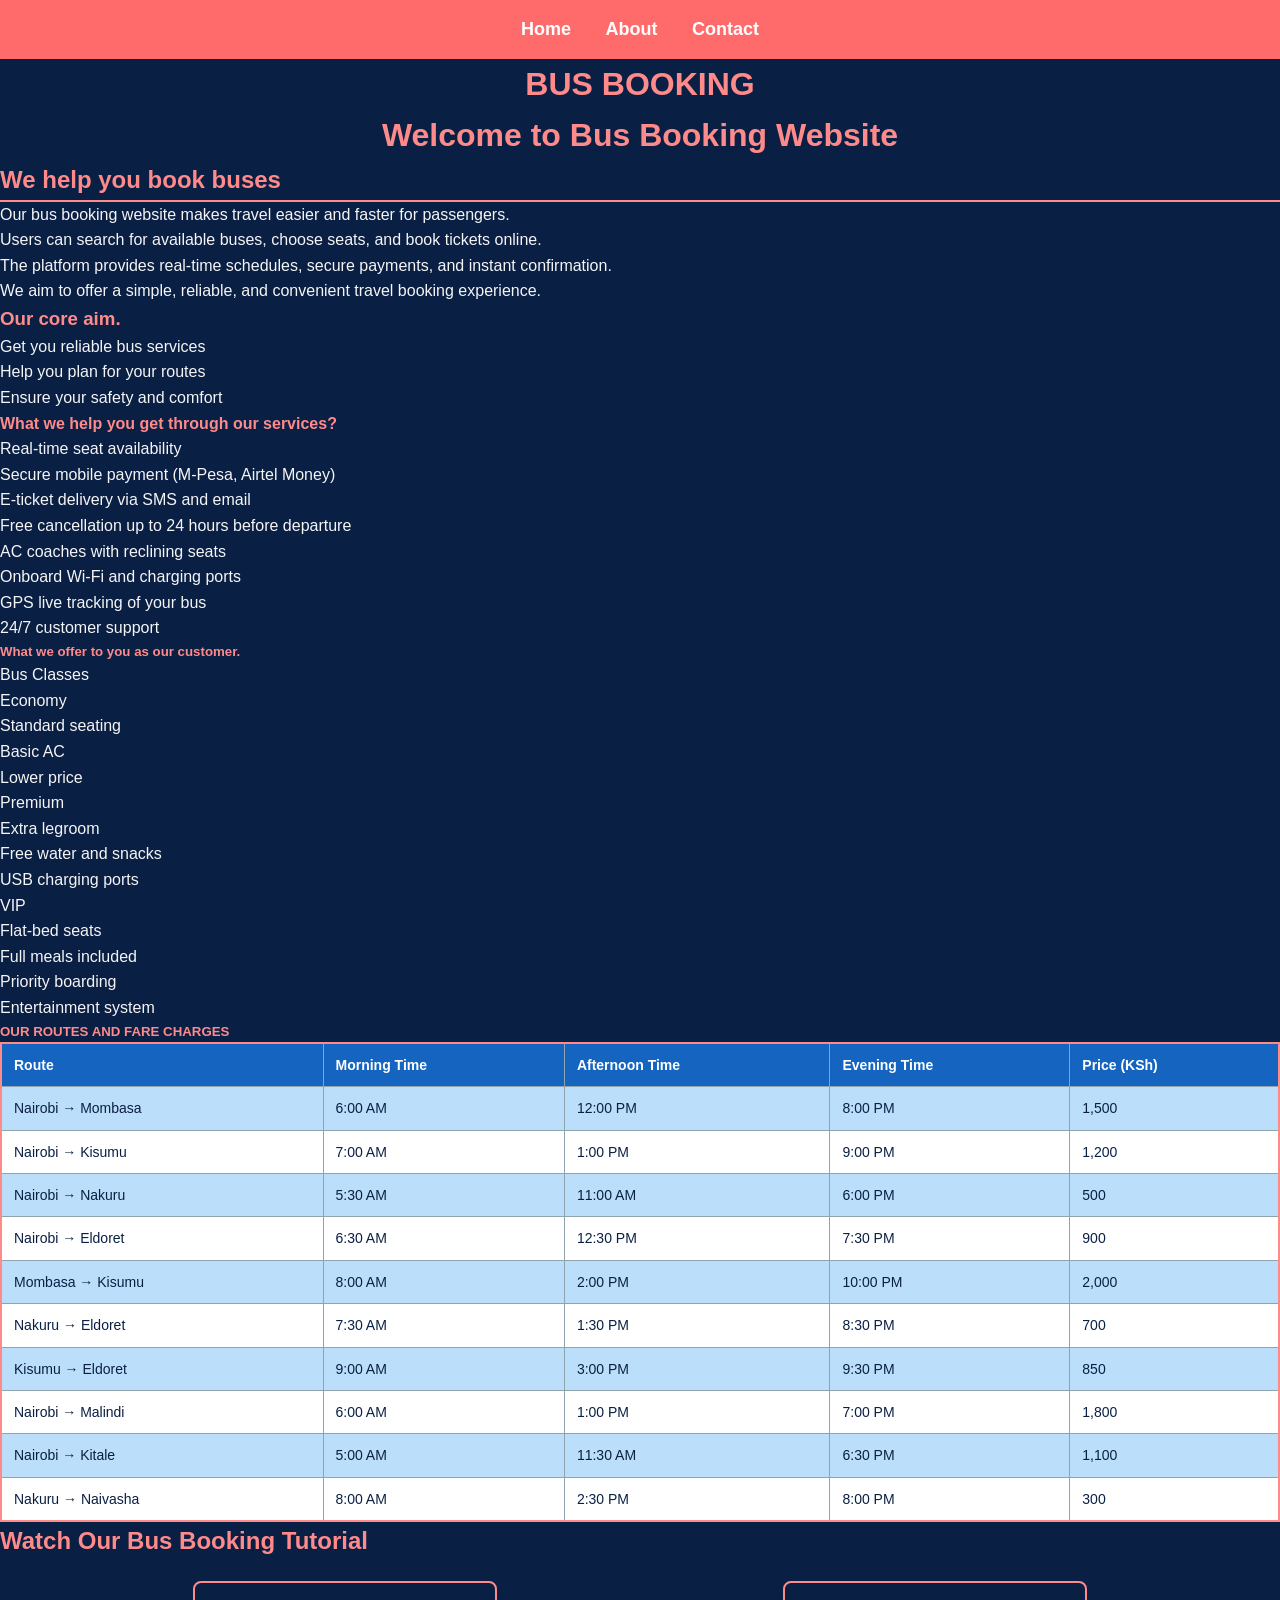
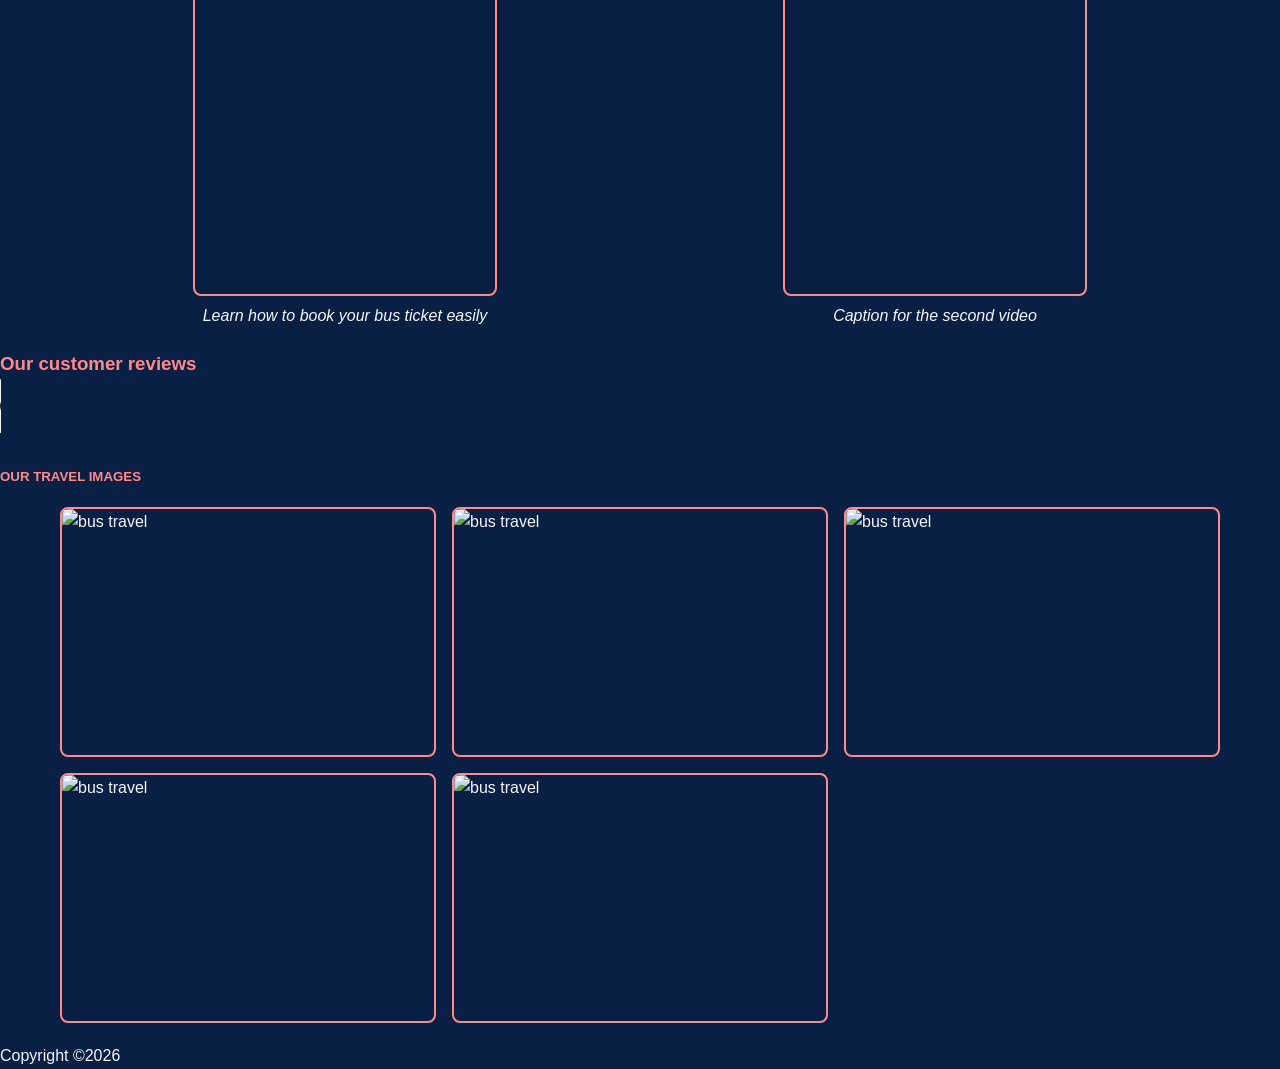
==== index.html @ 3dde8216 "Remove inline styles and link to external CSS" ====
<!DOCTYPE html>
<html>
<head>
<title>Booking Website</title>
  <link rel="stylesheet" href="styles.css">
</head>
<body>
  <nav>
    <a href="home.html">Home</a>
    <a href="about.html">About</a>
    <a href="contact.html">Contact</a>
  </nav>
  <h1>BUS BOOKING </h1>
  <h1>Welcome to Bus Booking Website</h1>
  <h2>We help you book buses</h2>
  <hr>
   <p>
    Our bus booking website makes travel easier and faster for passengers. <br>
    Users can search for available buses, choose seats, and book tickets online. <br>
    The platform provides real-time schedules, secure payments, and instant confirmation. <br>
    We aim to offer a simple, reliable, and convenient travel booking experience.
  </p>
  <h3>Our core aim.</h3>
   <ol>
     <li>Get you reliable bus services</li>
   <li>Help you plan for your routes</li>
   <li>Ensure your safety and comfort</li>
   </ol>
    
  <h4>What we help you get through our services? </h4>
  <ul>
  <li>Real-time seat availability</li>
  <li>Secure mobile payment (M-Pesa, Airtel Money)</li>
  <li>E-ticket delivery via SMS and email</li>
  <li>Free cancellation up to 24 hours before departure</li>
  <li>AC coaches with reclining seats</li>
  <li>Onboard Wi-Fi and charging ports</li>
  <li>GPS live tracking of your bus</li>
  <li>24/7 customer support</li>
</ul>
  
 <h5>What we offer to you as our customer.</h5> 
  <ul>
  <li>Bus Classes
    <ul>
      <li>Economy
        <ul>
          <li>Standard seating</li>
          <li>Basic AC</li>
          <li>Lower price</li>
        </ul>
      </li>
      <li>Premium
        <ul>
          <li>Extra legroom</li>
          <li>Free water and snacks</li>
          <li>USB charging ports</li>
        </ul>
      </li>
      <li>VIP
        <ul>
          <li>Flat-bed seats</li>
          <li>Full meals included</li>
          <li>Priority boarding</li>
          <li>Entertainment system</li>
        </ul>

       <h5>OUR ROUTES AND FARE CHARGES</h5>  
<table style="width:100%;border-collapse:collapse;font-size:14px;">
  <thead>
    <tr style="background-color:#1565c0;color:#ffffff;">
      <th style="border:1px solid #90a4ae;padding:10px 12px;text-align:left;font-weight:600;">Route</th>
      <th style="border:1px solid #90a4ae;padding:10px 12px;text-align:left;font-weight:600;">Morning Time</th>
      <th style="border:1px solid #90a4ae;padding:10px 12px;text-align:left;font-weight:600;">Afternoon Time</th>
      <th style="border:1px solid #90a4ae;padding:10px 12px;text-align:left;font-weight:600;">Evening Time</th>
      <th style="border:1px solid #90a4ae;padding:10px 12px;text-align:left;font-weight:600;">Price (KSh)</th>
    </tr>
  </thead>
  <tbody>
    <tr style="background-color:#bbdefb;color:#0d1b2a;">
      <td style="border:1px solid #90a4ae;padding:10px 12px;">Nairobi → Mombasa</td>
      <td style="border:1px solid #90a4ae;padding:10px 12px;">6:00 AM</td>
      <td style="border:1px solid #90a4ae;padding:10px 12px;">12:00 PM</td>
      <td style="border:1px solid #90a4ae;padding:10px 12px;">8:00 PM</td>
      <td style="border:1px solid #90a4ae;padding:10px 12px;">1,500</td>
    </tr>
    <tr style="background-color:#ffffff;color:#0d1b2a;">
      <td style="border:1px solid #90a4ae;padding:10px 12px;">Nairobi → Kisumu</td>
      <td style="border:1px solid #90a4ae;padding:10px 12px;">7:00 AM</td>
      <td style="border:1px solid #90a4ae;padding:10px 12px;">1:00 PM</td>
      <td style="border:1px solid #90a4ae;padding:10px 12px;">9:00 PM</td>
      <td style="border:1px solid #90a4ae;padding:10px 12px;">1,200</td>
    </tr>
    <tr style="background-color:#bbdefb;color:#0d1b2a;">
      <td style="border:1px solid #90a4ae;padding:10px 12px;">Nairobi → Nakuru</td>
      <td style="border:1px solid #90a4ae;padding:10px 12px;">5:30 AM</td>
      <td style="border:1px solid #90a4ae;padding:10px 12px;">11:00 AM</td>
      <td style="border:1px solid #90a4ae;padding:10px 12px;">6:00 PM</td>
      <td style="border:1px solid #90a4ae;padding:10px 12px;">500</td>
    </tr>
    <tr style="background-color:#ffffff;color:#0d1b2a;">
      <td style="border:1px solid #90a4ae;padding:10px 12px;">Nairobi → Eldoret</td>
      <td style="border:1px solid #90a4ae;padding:10px 12px;">6:30 AM</td>
      <td style="border:1px solid #90a4ae;padding:10px 12px;">12:30 PM</td>
      <td style="border:1px solid #90a4ae;padding:10px 12px;">7:30 PM</td>
      <td style="border:1px solid #90a4ae;padding:10px 12px;">900</td>
    </tr>
    <tr style="background-color:#bbdefb;color:#0d1b2a;">
      <td style="border:1px solid #90a4ae;padding:10px 12px;">Mombasa → Kisumu</td>
      <td style="border:1px solid #90a4ae;padding:10px 12px;">8:00 AM</td>
      <td style="border:1px solid #90a4ae;padding:10px 12px;">2:00 PM</td>
      <td style="border:1px solid #90a4ae;padding:10px 12px;">10:00 PM</td>
      <td style="border:1px solid #90a4ae;padding:10px 12px;">2,000</td>
    </tr>
    <tr style="background-color:#ffffff;color:#0d1b2a;">
      <td style="border:1px solid #90a4ae;padding:10px 12px;">Nakuru → Eldoret</td>
      <td style="border:1px solid #90a4ae;padding:10px 12px;">7:30 AM</td>
      <td style="border:1px solid #90a4ae;padding:10px 12px;">1:30 PM</td>
      <td style="border:1px solid #90a4ae;padding:10px 12px;">8:30 PM</td>
      <td style="border:1px solid #90a4ae;padding:10px 12px;">700</td>
    </tr>
    <tr style="background-color:#bbdefb;color:#0d1b2a;">
      <td style="border:1px solid #90a4ae;padding:10px 12px;">Kisumu → Eldoret</td>
      <td style="border:1px solid #90a4ae;padding:10px 12px;">9:00 AM</td>
      <td style="border:1px solid #90a4ae;padding:10px 12px;">3:00 PM</td>
      <td style="border:1px solid #90a4ae;padding:10px 12px;">9:30 PM</td>
      <td style="border:1px solid #90a4ae;padding:10px 12px;">850</td>
    </tr>
    <tr style="background-color:#ffffff;color:#0d1b2a;">
      <td style="border:1px solid #90a4ae;padding:10px 12px;">Nairobi → Malindi</td>
      <td style="border:1px solid #90a4ae;padding:10px 12px;">6:00 AM</td>
      <td style="border:1px solid #90a4ae;padding:10px 12px;">1:00 PM</td>
      <td style="border:1px solid #90a4ae;padding:10px 12px;">7:00 PM</td>
      <td style="border:1px solid #90a4ae;padding:10px 12px;">1,800</td>
    </tr>
    <tr style="background-color:#bbdefb;color:#0d1b2a;">
      <td style="border:1px solid #90a4ae;padding:10px 12px;">Nairobi → Kitale</td>
      <td style="border:1px solid #90a4ae;padding:10px 12px;">5:00 AM</td>
      <td style="border:1px solid #90a4ae;padding:10px 12px;">11:30 AM</td>
      <td style="border:1px solid #90a4ae;padding:10px 12px;">6:30 PM</td>
      <td style="border:1px solid #90a4ae;padding:10px 12px;">1,100</td>
    </tr>
    <tr style="background-color:#ffffff;color:#0d1b2a;">
      <td style="border:1px solid #90a4ae;padding:10px 12px;">Nakuru → Naivasha</td>
      <td style="border:1px solid #90a4ae;padding:10px 12px;">8:00 AM</td>
      <td style="border:1px solid #90a4ae;padding:10px 12px;">2:30 PM</td>
      <td style="border:1px solid #90a4ae;padding:10px 12px;">8:00 PM</td>
      <td style="border:1px solid #90a4ae;padding:10px 12px;">300</td>
    </tr>
  </tbody>
</table>

        <h2>Watch Our Bus Booking Tutorial</h2>
<div style="display:grid;grid-template-columns:repeat(auto-fit, minmax(320px, 1fr));gap:20px;padding:20px;max-width:1200px;margin:0 auto;justify-items:center;">
  <div style="text-align:center;">
    <iframe width="100%" height="315"
            style="max-width:560px;border-radius:8px;border:2px solid #ff8a8a;"
            src="https://www.youtube.com/embed/vBE3E3MTuOg"
            title="Bus Booking Tutorial Video"
            frameborder="0"
            allow="accelerometer; autoplay; clipboard-write; encrypted-media; gyroscope; picture-in-picture; web-share"
            allowfullscreen>
    </iframe>
    <p><em>Learn how to book your bus ticket easily</em></p>
  </div>
  <div style="text-align:center;">
    <iframe width="100%" height="315"
            style="max-width:560px;border-radius:8px;border:2px solid #ff8a8a;"
            src="https://www.youtube.com/embed/t3Tt89Td3_8"
            title="Second Tutorial Video"
            frameborder="0"
            allow="accelerometer; autoplay; clipboard-write; encrypted-media; gyroscope; picture-in-picture; web-share"
            allowfullscreen>
    </iframe>
    <p><em>Caption for the second video</em></p>
  </div>
</div>

        <h3>Our customer reviews</h3>
        <audio controls>
<source src="https://github.com/akkamata-dotcom/26-0887-May-2026/raw/main/ElevenLabs_2026-06-02T08_58_29_Adam%20-%20Engaging%2C%20Friendly%20and%20Bright_pvc_sp95_s75_sb75_se40_b_m2.mp3"
type="audio/mpeg">
</audio>
  <br><br>
   
 <h5>OUR TRAVEL IMAGES</h5>
  <div style="display:grid;grid-template-columns:repeat(auto-fit, minmax(280px, 1fr));gap:16px;padding:20px;max-width:1200px;margin:0 auto;">
  <img src="https://github.com/akkamata-dotcom/26-0887-May-2026/raw/main/Gemini_Generated_Image_x4px80x4px80x4px.png"
       alt="bus travel" class="gallery-img"
       style="width:100%;height:250px;object-fit:cover;border-radius:8px;border:2px solid #ff8a8a;">
  <img src="https://github.com/akkamata-dotcom/26-0887-May-2026/raw/main/Gemini_Generated_Image_sri46bsri46bsri4.png"
       alt="bus travel" class="gallery-img"
       style="width:100%;height:250px;object-fit:cover;border-radius:8px;border:2px solid #ff8a8a;">
  <img src="https://github.com/akkamata-dotcom/26-0887-May-2026/raw/main/Gemini_Generated_Image_gqwipygqwipygqwi.png"
       alt="bus travel" class="gallery-img"
       style="width:100%;height:250px;object-fit:cover;border-radius:8px;border:2px solid #ff8a8a;">
  <img src="https://github.com/akkamata-dotcom/26-0887-May-2026/raw/main/Gemini_Generated_Image_m18scom18scom18s.png"
       alt="bus travel" class="gallery-img"
       style="width:100%;height:250px;object-fit:cover;border-radius:8px;border:2px solid #ff8a8a;">
  <img src="https://github.com/akkamata-dotcom/26-0887-May-2026/raw/main/Gemini_Generated_Image_rtruzwrtruzwrtru.png"
       alt="bus travel" class="gallery-img"
       style="width:100%;height:250px;object-fit:cover;border-radius:8px;border:2px solid #ff8a8a;">
</div>

  <p>
    Copyright &copy;2026
  </p>
  <script src="discount.js"></script>
</body>
</html>
---- styles.css ----
/* ===== BASE & RESET ===== */
* {
  box-sizing: border-box;
  margin: 0;
  padding: 0;
}

body {
  background-color: #0a1f44;
  color: #f5f5f5;
  font-family: Arial, sans-serif;
  line-height: 1.6;
}

/* ===== NAVIGATION ===== */
nav {
  text-align: center;
  padding: 15px 0;
  background-color: #ff6b6b;
}

nav a {
  margin: 0 15px;
  text-decoration: none;
  color: #ffffff;
  font-weight: bold;
  font-size: 18px;
}

nav a:hover {
  text-decoration: underline;
}

nav a.active {
  text-decoration: underline;
}

/* ===== HEADER ===== */
header {
  background-color: #0a1f44;
  padding: 10px 0;
}

header h1 {
  text-align: center;
  padding: 10px 0 5px;
}

/* ===== HEADINGS ===== */
h1, h2, h3, h4, h5 {
  color: #ff8a8a;
}

h1 {
  text-align: center;
}

/* ===== DIVIDER ===== */
hr {
  border: 1px solid #ff8a8a;
}

/* ===== MAIN CONTENT AREA ===== */
main {
  padding: 20px 30px;
  max-width: 1200px;
  margin: 0 auto;
}

main h2,
main h3,
main h4 {
  margin-top: 20px;
  margin-bottom: 8px;
}

main p,
main ul,
main ol {
  margin-bottom: 12px;
}

/* ===== FOOTER ===== */
footer {
  text-align: center;
  padding: 20px;
  background-color: #061530;
  color: #f5f5f5;
  margin-top: 30px;
}

footer a {
  color: #ff8a8a;
  text-decoration: none;
}

footer a:hover {
  text-decoration: underline;
}

/* ===== GALLERY IMAGES ===== */
.gallery-img {
  transition: transform 0.3s ease, box-shadow 0.3s ease;
  cursor: pointer;
}

.gallery-img:hover {
  transform: scale(1.15);
  box-shadow: 0 8px 20px rgba(0, 0, 0, 0.5);
  position: relative;
  z-index: 10;
}

/* ===== TABLE SECTION (About & Contact pages) ===== */
.table-section {
  margin: 24px 0;
}

.table-heading {
  background-color: #1565c0;
  color: #ffffff;
  padding: 10px 14px;
  font-weight: 600;
  font-size: 15px;
  border-radius: 4px 4px 0 0;
}

.table-wrapper {
  overflow-x: auto;
}

/* ===== GENERIC TABLE (About & Contact pages) ===== */
table {
  width: 100%;
  border-collapse: collapse;
  font-size: 14px;
  border: 2px solid #ff8a8a;
}

th {
  background-color: #1565c0;
  color: #ffffff;
  border: 1px solid #7098c4;
  padding: 10px 12px;
  text-align: left;
  font-weight: 600;
}

td {
  border: 1px solid #7098c4;
  padding: 10px 12px;
  color: #0a1f44;
}

tbody tr:nth-child(odd) {
  background-color: #bbdefb;
}

tbody tr:nth-child(even) {
  background-color: #ffffff;
}

/* ===== DISCOUNT BANNER ===== */
#discount-banner {
  background-color: #ff6b6b;
  color: #ffffff;
  text-align: center;
  padding: 14px 20px;
  font-size: 16px;
  font-weight: bold;
  position: relative;
}

#discount-banner span {
  font-size: 20px;
}

#close-banner {
  position: absolute;
  right: 16px;
  top: 50%;
  transform: translateY(-50%);
  background: none;
  border: 2px solid #ffffff;
  color: #ffffff;
  font-size: 14px;
  padding: 3px 10px;
  border-radius: 4px;
  cursor: pointer;
  font-weight: bold;
}

#close-banner:hover {
  background-color: rgba(255, 255, 255, 0.2);
}
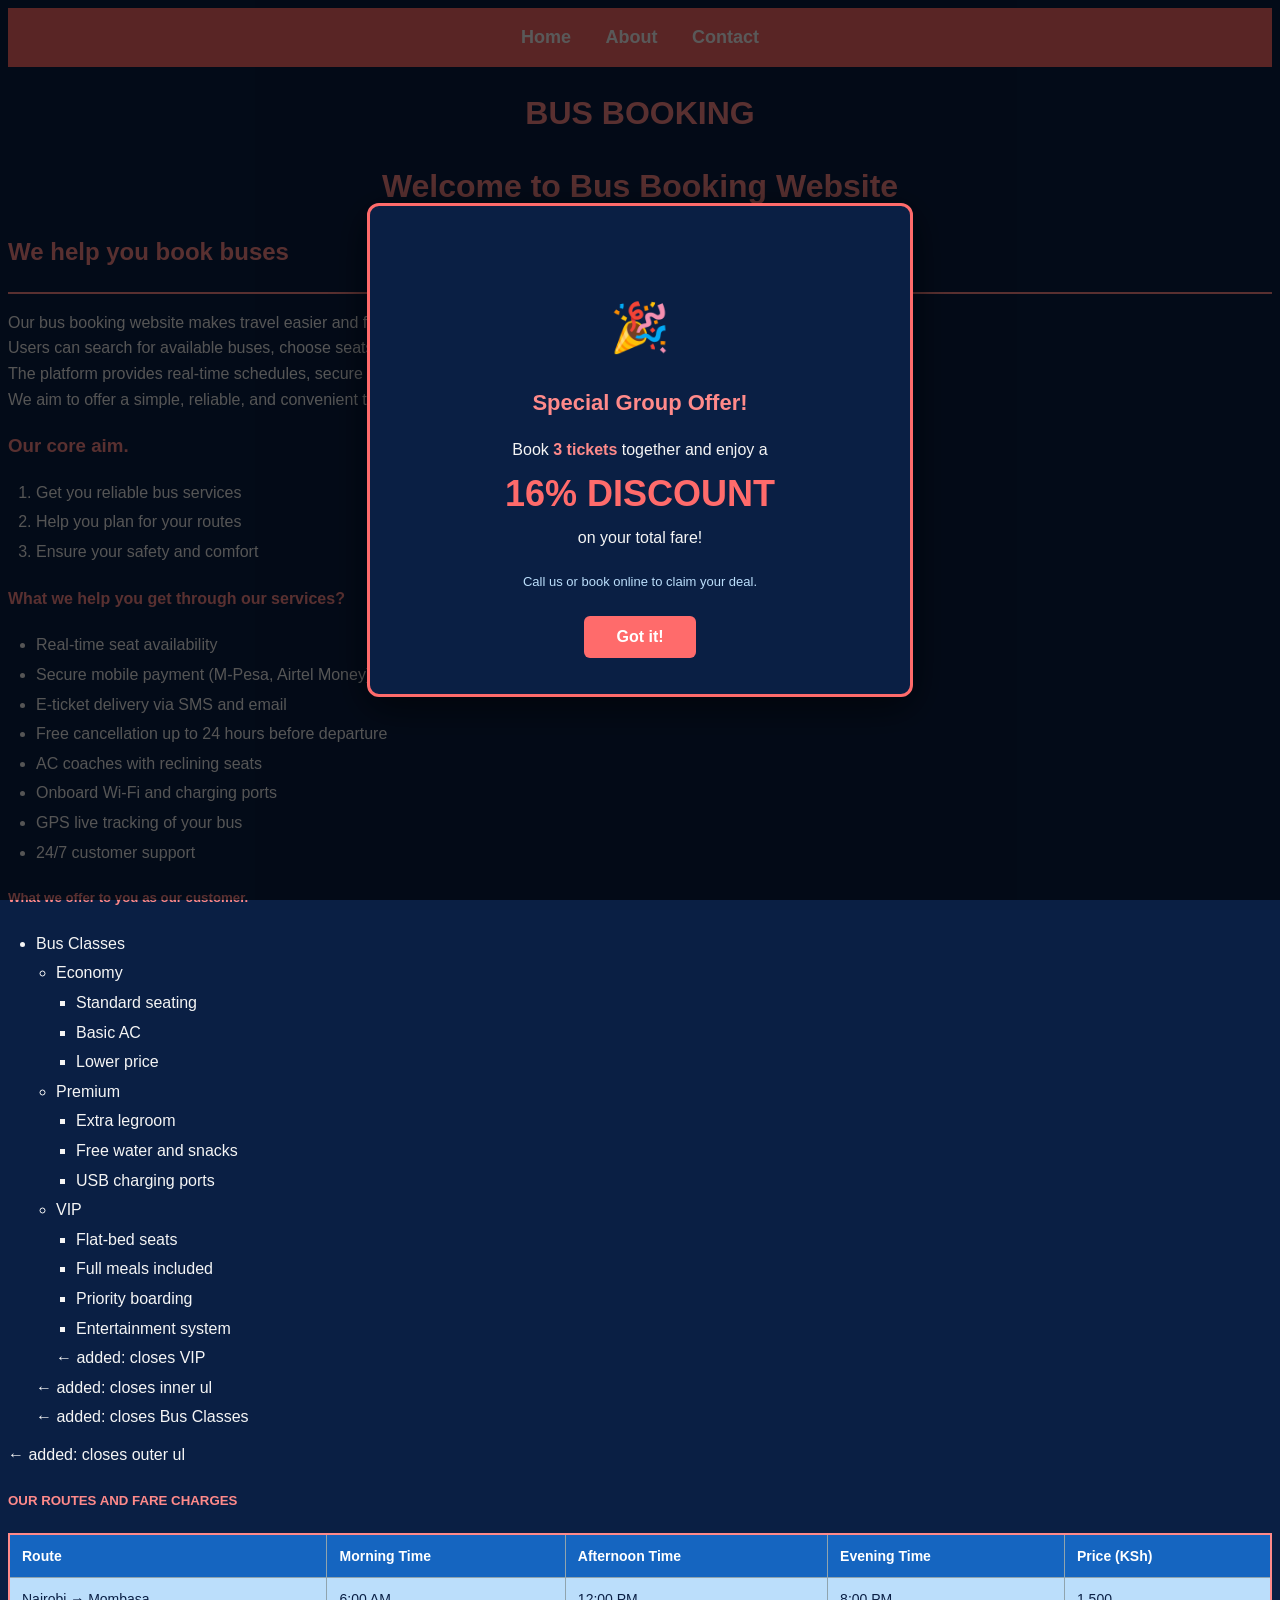
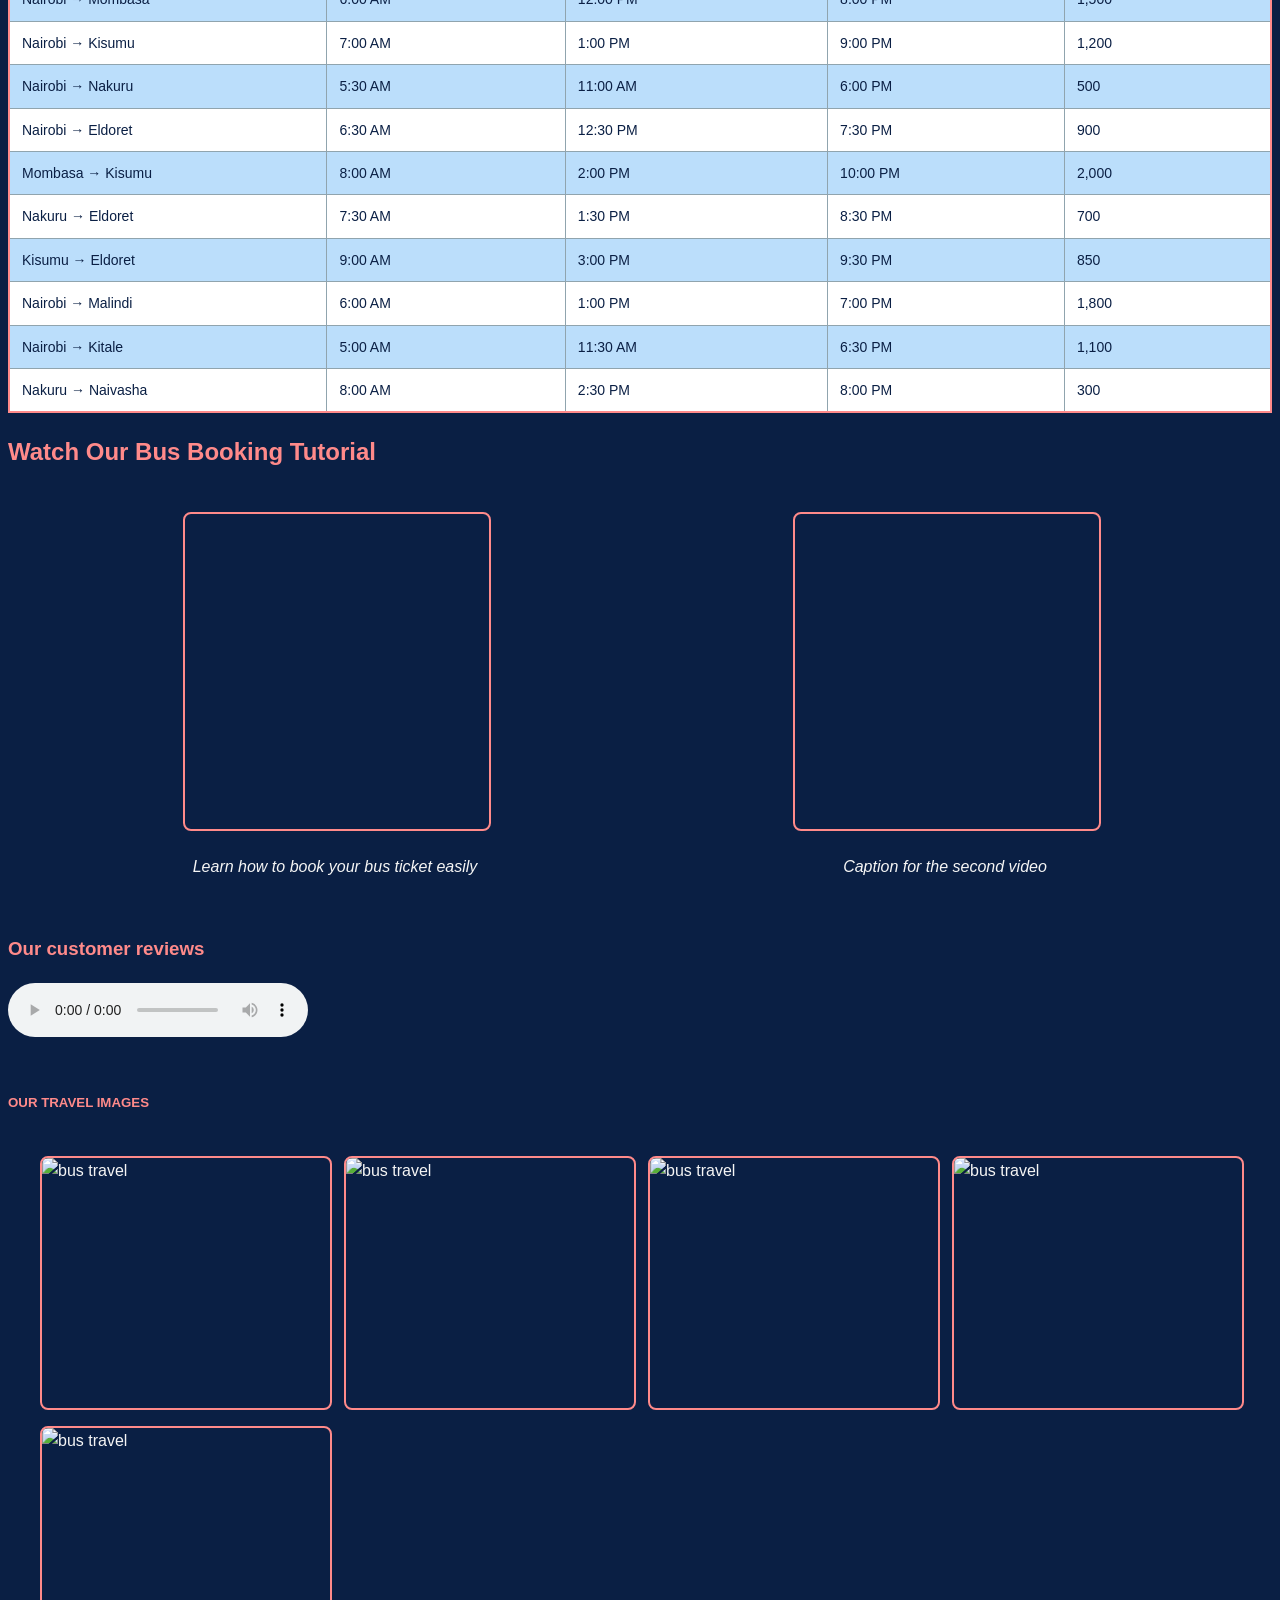
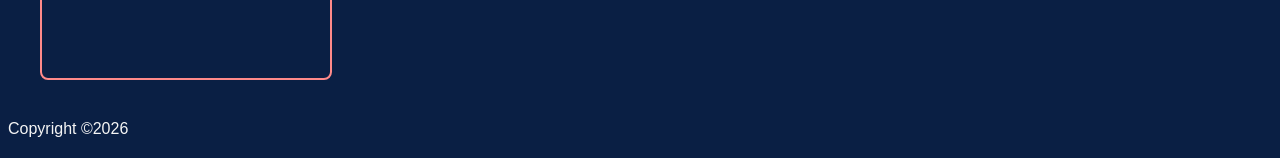
==== commit d823860f: "Fix HTML structure and update heading Added closing tags for nested lists and updated heading." ====
--- a/index.html
+++ b/index.html
@@ -40,7 +40,7 @@
 </ul>
   
  <h5>What we offer to you as our customer.</h5> 
-  <ul>
+<ul>
   <li>Bus Classes
     <ul>
       <li>Economy
@@ -64,8 +64,13 @@
           <li>Priority boarding</li>
           <li>Entertainment system</li>
         </ul>
-
-       <h5>OUR ROUTES AND FARE CHARGES</h5>  
+        </li>     ← added: closes VIP
+      </ul>       ← added: closes inner ul
+    </li>         ← added: closes Bus Classes
+  </ul>           ← added: closes outer ul
+
+
+ <h5>OUR ROUTES AND FARE CHARGES</h5>  
 <table style="width:100%;border-collapse:collapse;font-size:14px;">
   <thead>
     <tr style="background-color:#1565c0;color:#ffffff;">
--- a/styles.css
+++ b/styles.css
@@ -1,8 +1,17 @@
-/* ===== BASE & RESET ===== */
-* {
-  box-sizing: border-box;
-  margin: 0;
-  padding: 0;
+/* ===== LISTS ===== */
+ul, ol {
+  padding-left: 28px;   /* restores bullet/number indent */
+  margin-bottom: 12px;
+}
+
+ul li, ol li {
+  margin-bottom: 4px;
+}
+
+ul ul, ol ol, ul ol, ol ul {
+  margin-top: 4px;
+  margin-bottom: 4px;
+  padding-left: 20px;   /* extra indent for nested sub-lists */
 }
 
 body {
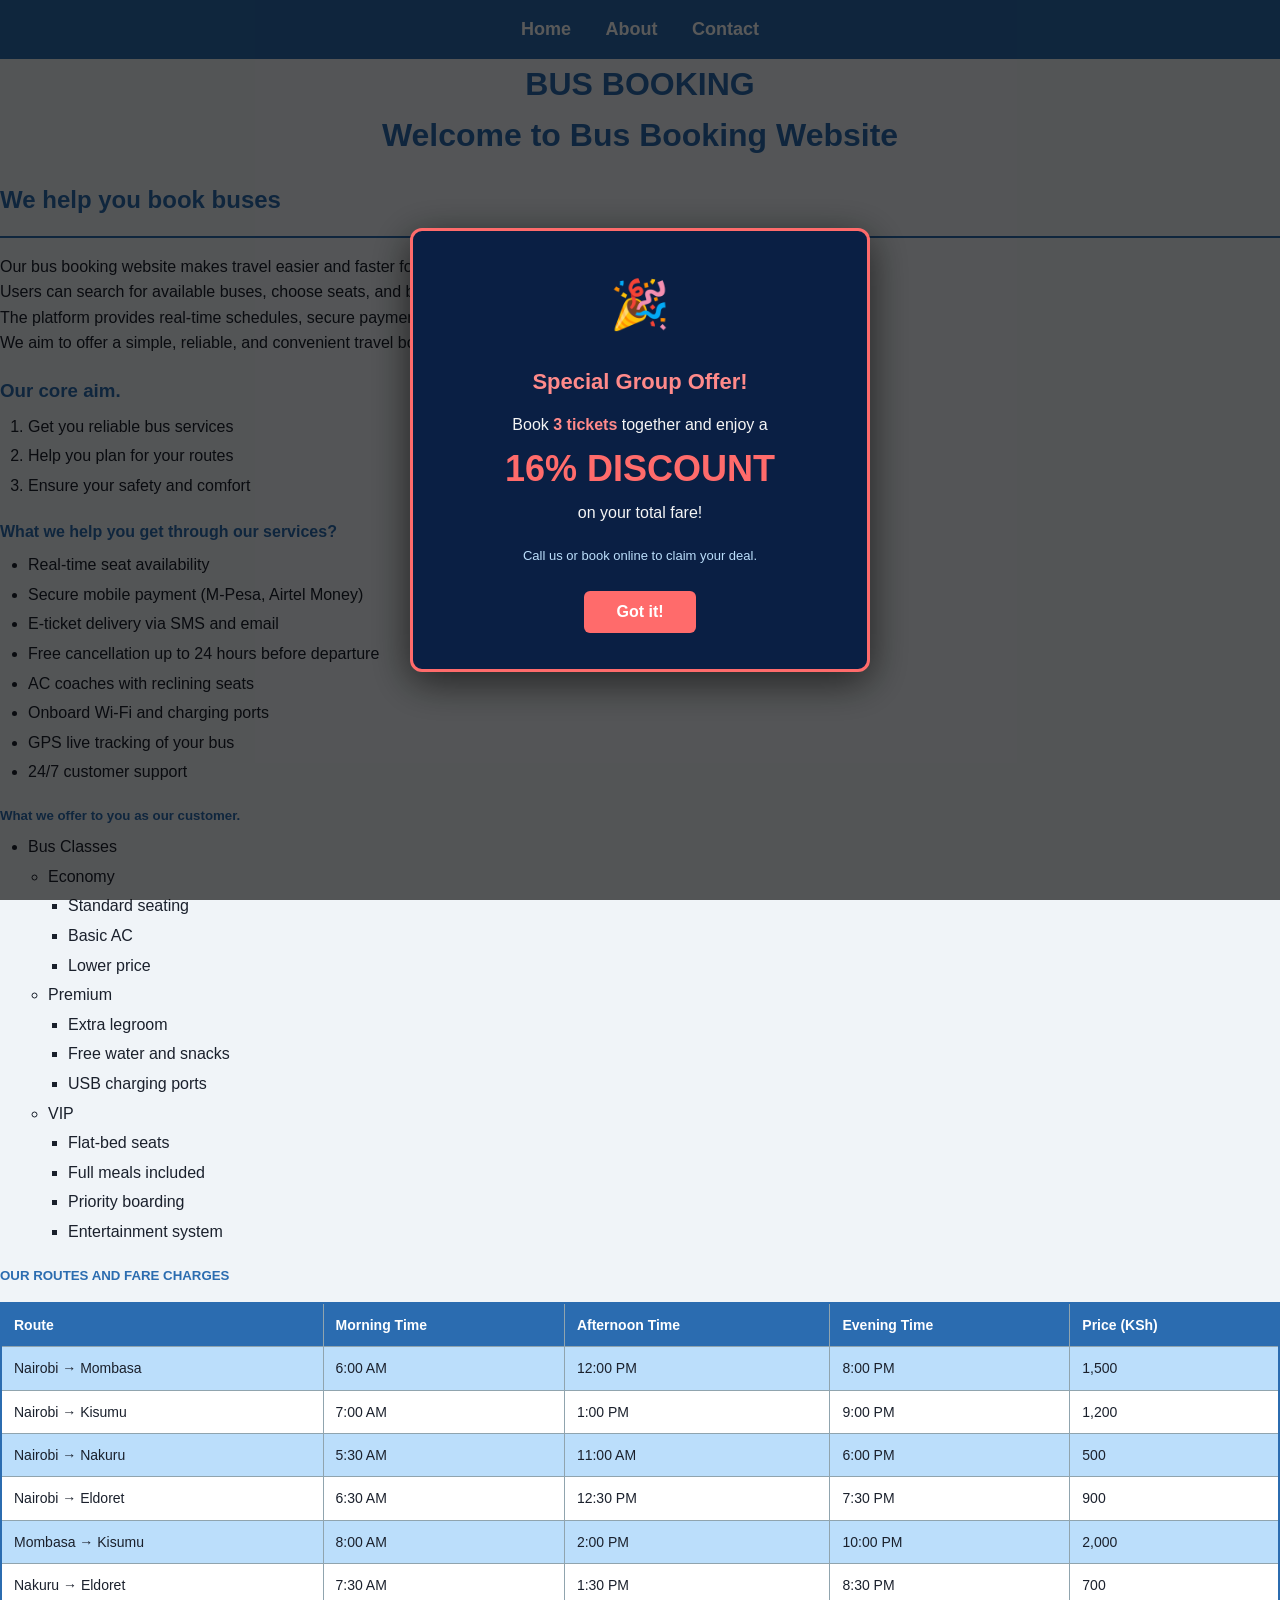
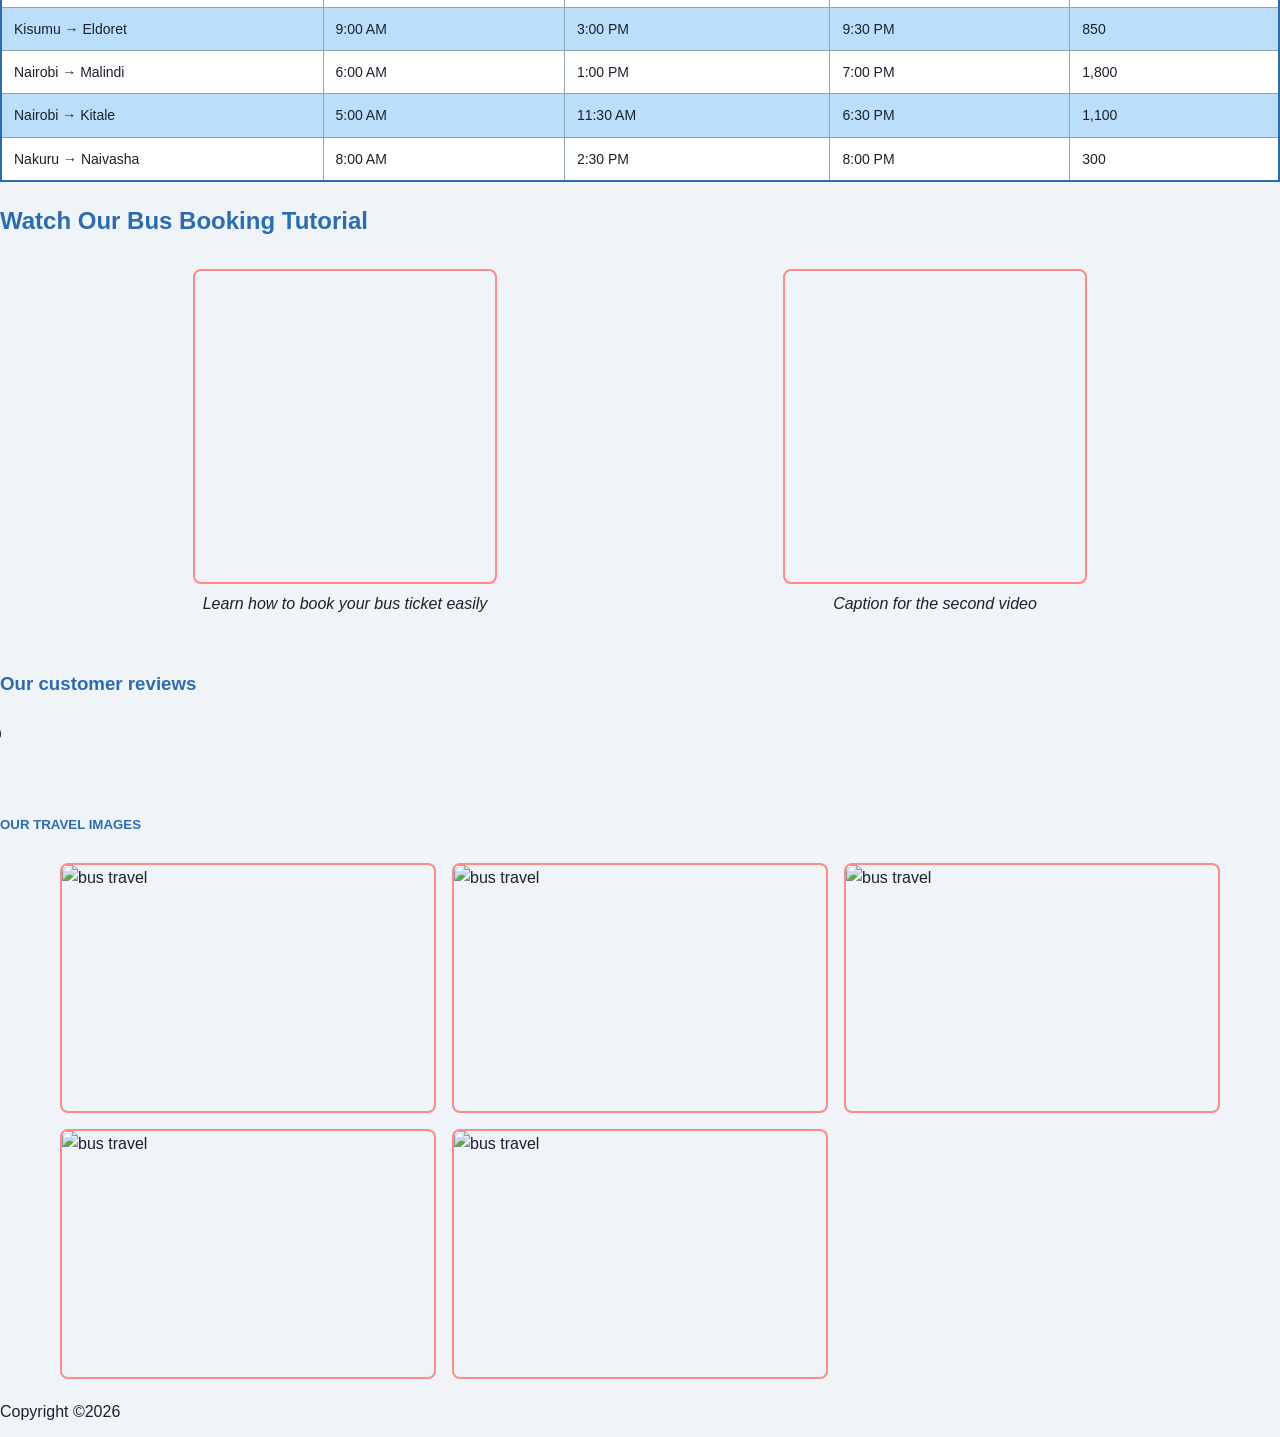
==== commit ff6c6993: "Fix closing tags in index.html Added closing tags for nested lists in index.html" ====
--- a/index.html
+++ b/index.html
@@ -64,10 +64,10 @@
           <li>Priority boarding</li>
           <li>Entertainment system</li>
         </ul>
-        </li>     ← added: closes VIP
-      </ul>       ← added: closes inner ul
-    </li>         ← added: closes Bus Classes
-  </ul>           ← added: closes outer ul
+        </li>     
+      </ul>      
+    </li>        
+  </ul>           
 
 
  <h5>OUR ROUTES AND FARE CHARGES</h5>  
--- a/styles.css
+++ b/styles.css
@@ -1,6 +1,20 @@
+/* ===== BASE & RESET ===== */
+* {
+  box-sizing: border-box;
+  margin: 0;
+  padding: 0;
+}
+
+body {
+  background-color: #f0f4f8;
+  color: #1a202c;
+  font-family: Arial, sans-serif;
+  line-height: 1.6;
+}
+
 /* ===== LISTS ===== */
 ul, ol {
-  padding-left: 28px;   /* restores bullet/number indent */
+  padding-left: 28px;
   margin-bottom: 12px;
 }
 
@@ -11,21 +25,14 @@
 ul ul, ol ol, ul ol, ol ul {
   margin-top: 4px;
   margin-bottom: 4px;
-  padding-left: 20px;   /* extra indent for nested sub-lists */
-}
-
-body {
-  background-color: #0a1f44;
-  color: #f5f5f5;
-  font-family: Arial, sans-serif;
-  line-height: 1.6;
+  padding-left: 20px;
 }
 
 /* ===== NAVIGATION ===== */
 nav {
   text-align: center;
   padding: 15px 0;
-  background-color: #ff6b6b;
+  background-color: #2b6cb0;
 }
 
 nav a {
@@ -46,7 +53,7 @@
 
 /* ===== HEADER ===== */
 header {
-  background-color: #0a1f44;
+  background-color: #f0f4f8;
   padding: 10px 0;
 }
 
@@ -57,16 +64,27 @@
 
 /* ===== HEADINGS ===== */
 h1, h2, h3, h4, h5 {
-  color: #ff8a8a;
+  color: #2b6cb0;
 }
 
 h1 {
   text-align: center;
+}
+
+h2, h3, h4, h5 {
+  margin-top: 20px;
+  margin-bottom: 8px;
+}
+
+/* ===== PARAGRAPH ===== */
+p {
+  margin-bottom: 12px;
 }
 
 /* ===== DIVIDER ===== */
 hr {
-  border: 1px solid #ff8a8a;
+  border: 1px solid #2b6cb0;
+  margin: 16px 0;
 }
 
 /* ===== MAIN CONTENT AREA ===== */
@@ -76,30 +94,17 @@
   margin: 0 auto;
 }
 
-main h2,
-main h3,
-main h4 {
-  margin-top: 20px;
-  margin-bottom: 8px;
-}
-
-main p,
-main ul,
-main ol {
-  margin-bottom: 12px;
-}
-
 /* ===== FOOTER ===== */
 footer {
   text-align: center;
   padding: 20px;
-  background-color: #061530;
-  color: #f5f5f5;
+  background-color: #2b6cb0;
+  color: #ffffff;
   margin-top: 30px;
 }
 
 footer a {
-  color: #ff8a8a;
+  color: #bee3f8;
   text-decoration: none;
 }
 
@@ -115,18 +120,18 @@
 
 .gallery-img:hover {
   transform: scale(1.15);
-  box-shadow: 0 8px 20px rgba(0, 0, 0, 0.5);
+  box-shadow: 0 8px 20px rgba(0, 0, 0, 0.3);
   position: relative;
   z-index: 10;
 }
 
-/* ===== TABLE SECTION (About & Contact pages) ===== */
+/* ===== TABLE SECTION ===== */
 .table-section {
   margin: 24px 0;
 }
 
 .table-heading {
-  background-color: #1565c0;
+  background-color: #2b6cb0;
   color: #ffffff;
   padding: 10px 14px;
   font-weight: 600;
@@ -138,67 +143,158 @@
   overflow-x: auto;
 }
 
-/* ===== GENERIC TABLE (About & Contact pages) ===== */
+/* ===== GENERIC TABLE ===== */
 table {
   width: 100%;
   border-collapse: collapse;
   font-size: 14px;
-  border: 2px solid #ff8a8a;
+  border: 2px solid #2b6cb0;
+  margin: 16px 0;
 }
 
 th {
-  background-color: #1565c0;
-  color: #ffffff;
-  border: 1px solid #7098c4;
+  background-color: #2b6cb0;
+  color: #ffffff;
+  border: 1px solid #63b3ed;
   padding: 10px 12px;
   text-align: left;
   font-weight: 600;
 }
 
 td {
-  border: 1px solid #7098c4;
+  border: 1px solid #bee3f8;
   padding: 10px 12px;
-  color: #0a1f44;
+  color: #1a202c;
 }
 
 tbody tr:nth-child(odd) {
-  background-color: #bbdefb;
+  background-color: #ebf8ff;
 }
 
 tbody tr:nth-child(even) {
   background-color: #ffffff;
 }
 
-/* ===== DISCOUNT BANNER ===== */
-#discount-banner {
-  background-color: #ff6b6b;
-  color: #ffffff;
-  text-align: center;
-  padding: 14px 20px;
+/* ===== CONTACT FORM ===== */
+.contact-form {
+  background-color: #ffffff;
+  border: 2px solid #2b6cb0;
+  border-radius: 10px;
+  padding: 30px;
+  max-width: 540px;
+  margin: 20px 0;
+}
+
+.form-group {
+  margin-bottom: 18px;
+  display: flex;
+  flex-direction: column;
+}
+
+.form-group label {
+  color: #2b6cb0;
+  font-weight: bold;
+  margin-bottom: 6px;
+  font-size: 15px;
+}
+
+.form-group input,
+.form-group select {
+  padding: 10px 14px;
+  border: 1px solid #bee3f8;
+  border-radius: 6px;
+  background-color: #f0f4f8;
+  color: #1a202c;
+  font-size: 14px;
+  outline: none;
+}
+
+.form-group input:focus,
+.form-group select:focus {
+  border-color: #2b6cb0;
+}
+
+.form-group select option {
+  background-color: #f0f4f8;
+  color: #1a202c;
+}
+
+.form-error {
+  color: #c53030;
+  font-size: 13px;
+  margin-top: 4px;
+}
+
+.form-btn {
+  background-color: #2b6cb0;
+  color: #ffffff;
+  border: none;
+  padding: 12px 32px;
   font-size: 16px;
   font-weight: bold;
-  position: relative;
-}
-
-#discount-banner span {
-  font-size: 20px;
-}
-
-#close-banner {
-  position: absolute;
-  right: 16px;
-  top: 50%;
-  transform: translateY(-50%);
-  background: none;
-  border: 2px solid #ffffff;
-  color: #ffffff;
+  border-radius: 6px;
+  cursor: pointer;
+  margin-top: 6px;
+}
+
+.form-btn:hover {
+  background-color: #2c5282;
+}
+
+.form-success {
+  margin-top: 16px;
+  background-color: #c6f6d5;
+  color: #276749;
+  padding: 12px 16px;
+  border-radius: 6px;
+  font-size: 15px;
+  border: 1px solid #276749;
+}
+
+/* ===== VIDEO GRID ===== */
+.video-grid {
+  display: grid;
+  grid-template-columns: repeat(auto-fit, minmax(320px, 1fr));
+  gap: 20px;
+  padding: 20px;
+  max-width: 1200px;
+  margin: 0 auto;
+  justify-items: center;
+}
+
+.video-grid div {
+  text-align: center;
+  width: 100%;
+}
+
+.video-grid iframe {
+  width: 100%;
+  max-width: 560px;
+  height: 315px;
+  border-radius: 8px;
+  border: 2px solid #2b6cb0;
+}
+
+.video-grid p {
+  margin-top: 8px;
+  color: #1a202c;
   font-size: 14px;
-  padding: 3px 10px;
-  border-radius: 4px;
-  cursor: pointer;
-  font-weight: bold;
-}
-
-#close-banner:hover {
-  background-color: rgba(255, 255, 255, 0.2);
-}
+}
+
+/* ===== IMAGE GRID ===== */
+.image-grid {
+  display: grid;
+  grid-template-columns: repeat(auto-fit, minmax(280px, 1fr));
+  gap: 16px;
+  padding: 20px;
+  max-width: 1200px;
+  margin: 0 auto;
+}
+
+.image-grid img {
+  width: 100%;
+  height: 250px;
+  object-fit: cover;
+  border-radius: 8px;
+  border: 2px solid #2b6cb0;
+}
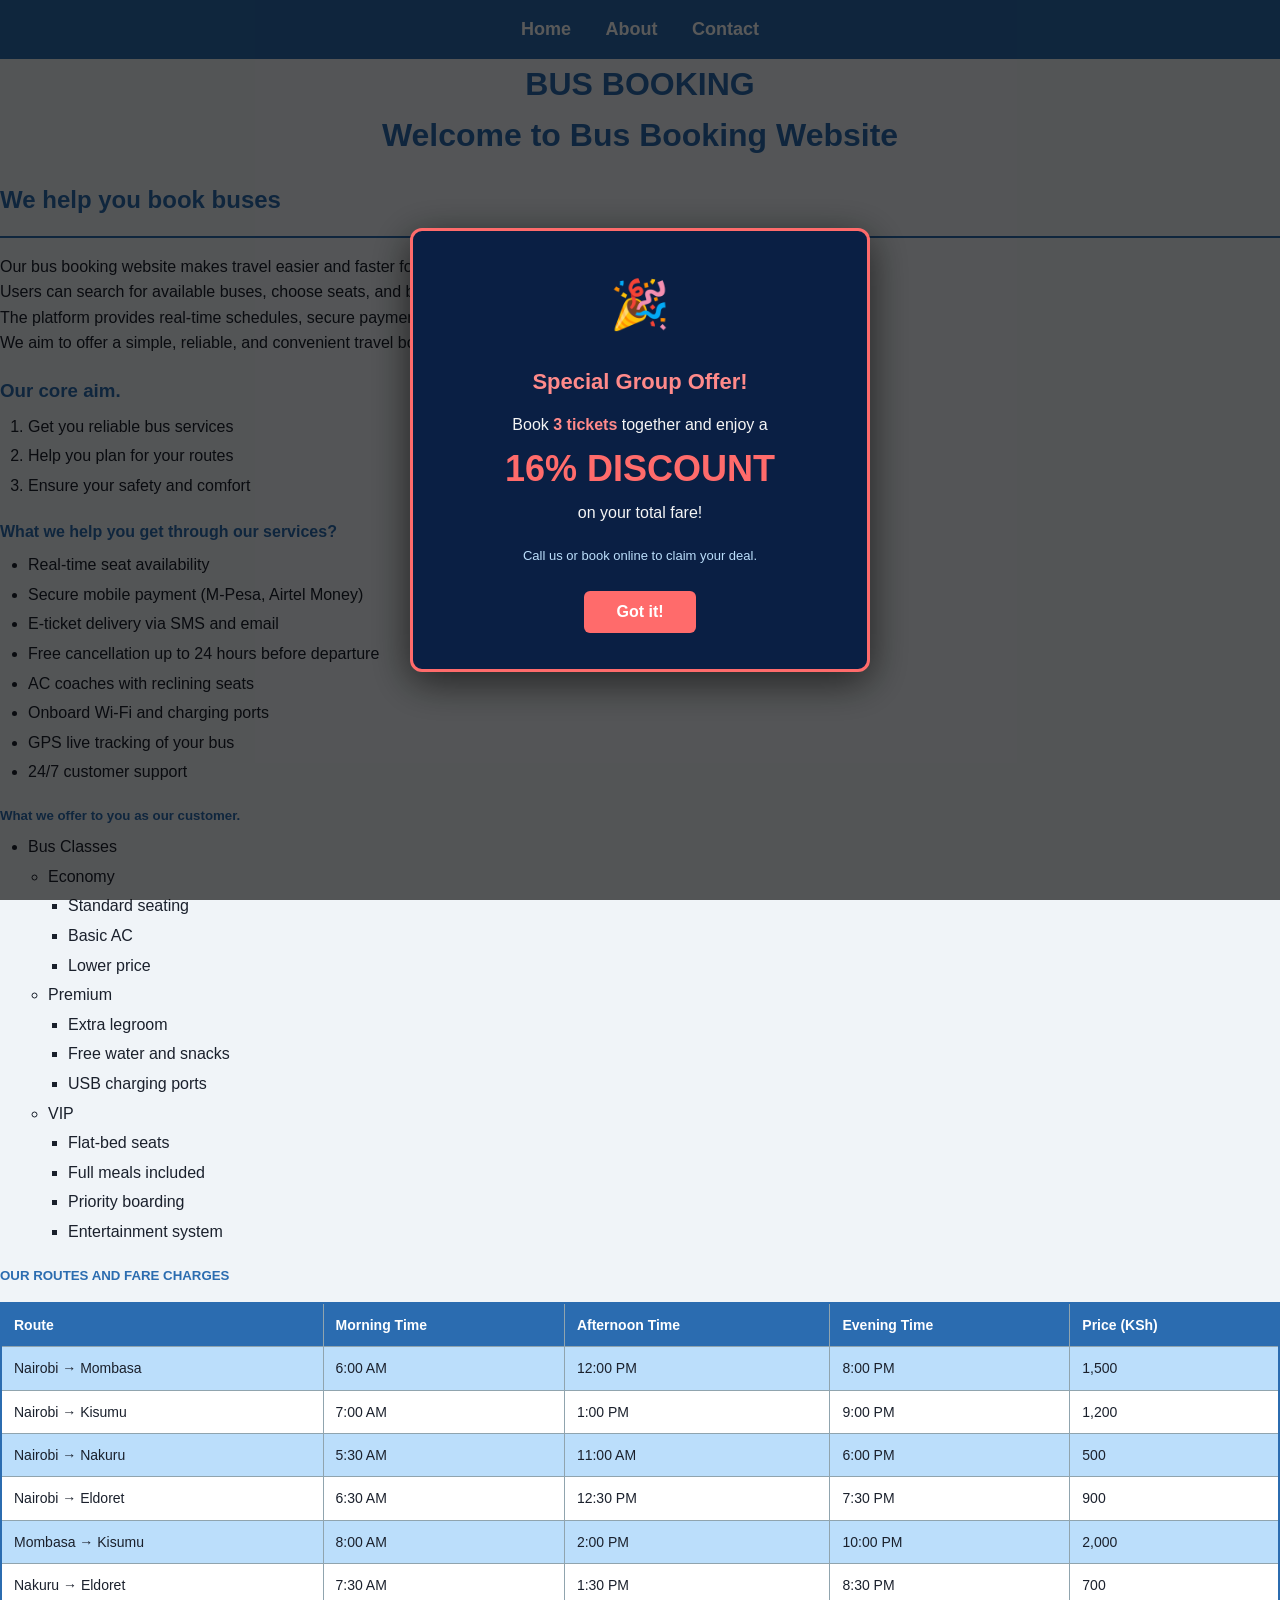
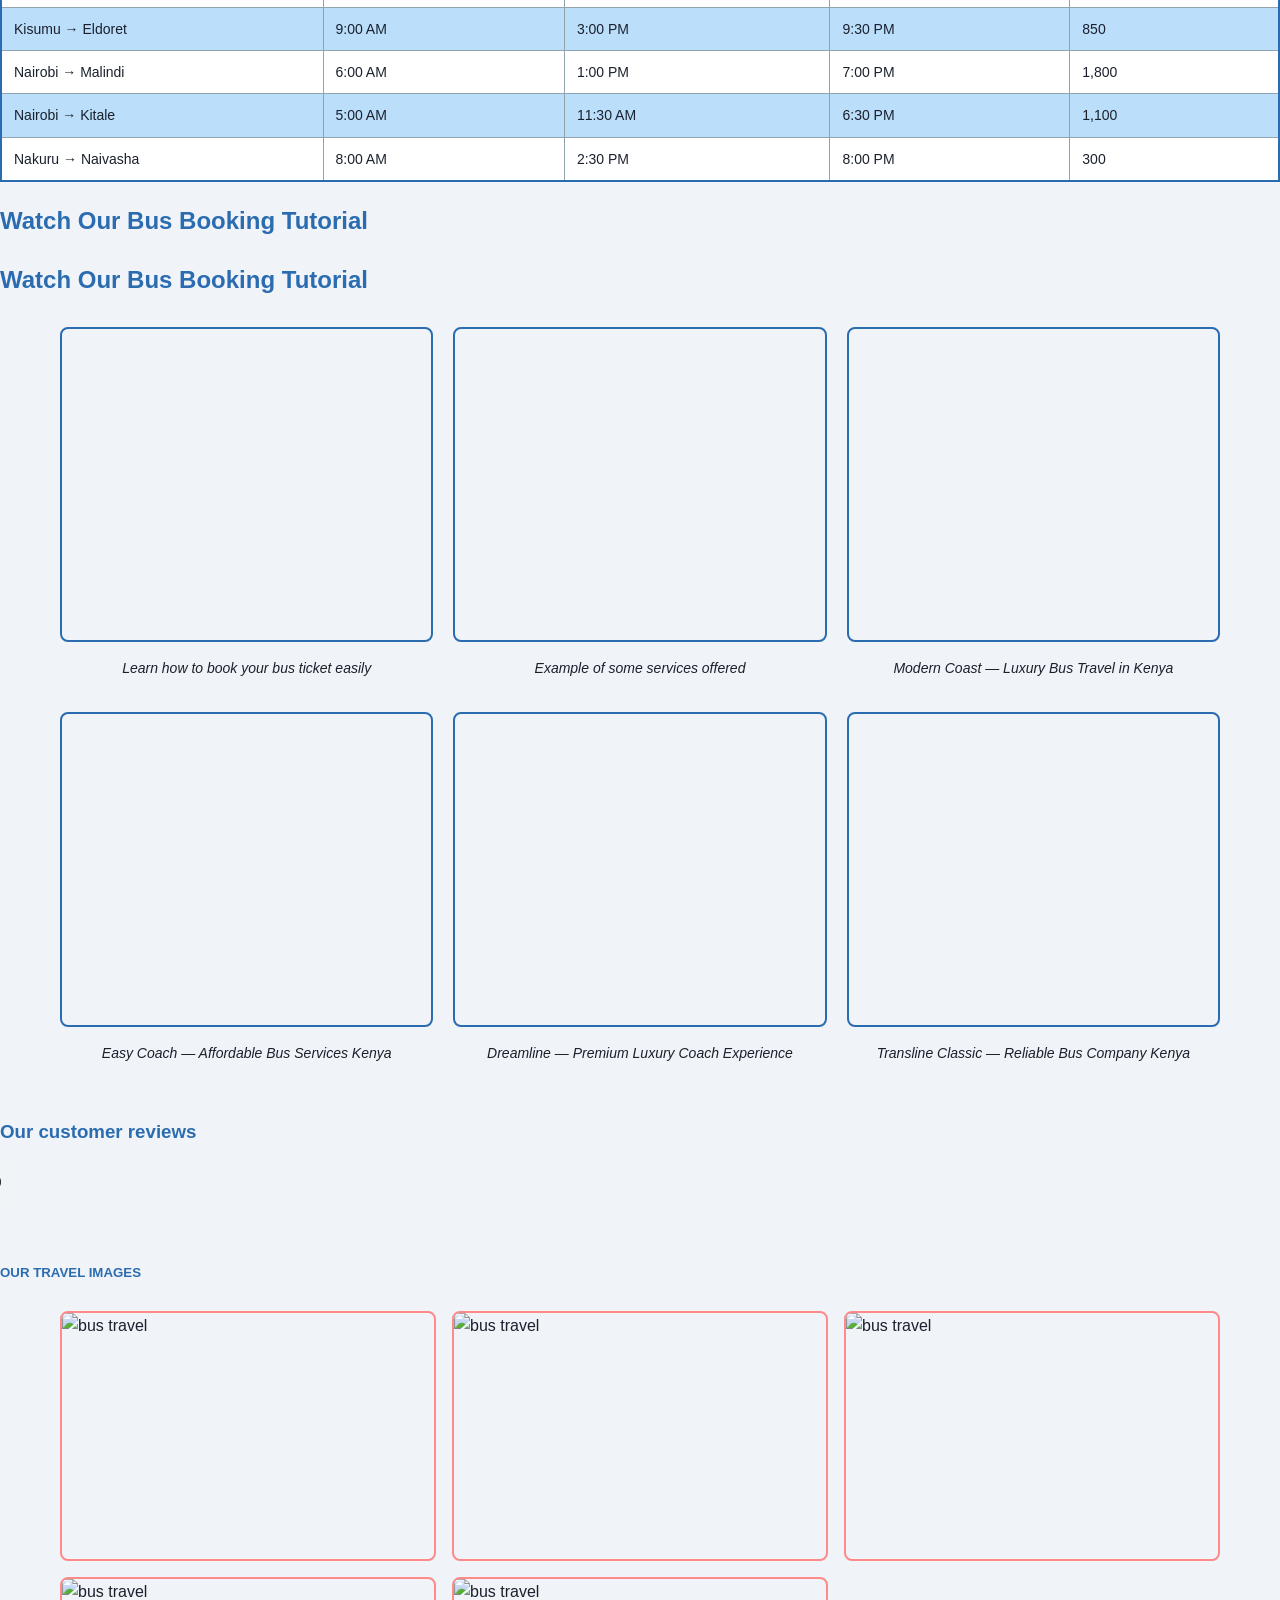
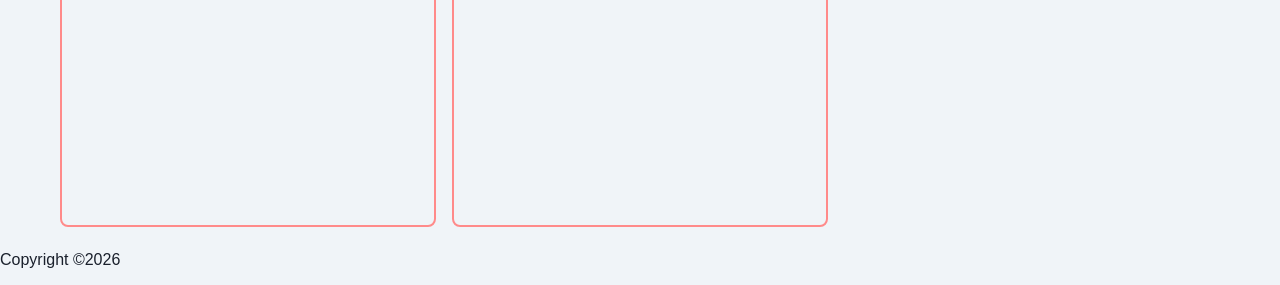
==== commit 9ebaf710: "Refactor video section for better layout and content" ====
--- a/index.html
+++ b/index.html
@@ -156,31 +156,69 @@
 </table>
 
         <h2>Watch Our Bus Booking Tutorial</h2>
-<div style="display:grid;grid-template-columns:repeat(auto-fit, minmax(320px, 1fr));gap:20px;padding:20px;max-width:1200px;margin:0 auto;justify-items:center;">
-  <div style="text-align:center;">
-    <iframe width="100%" height="315"
-            style="max-width:560px;border-radius:8px;border:2px solid #ff8a8a;"
-            src="https://www.youtube.com/embed/vBE3E3MTuOg"
-            title="Bus Booking Tutorial Video"
-            frameborder="0"
-            allow="accelerometer; autoplay; clipboard-write; encrypted-media; gyroscope; picture-in-picture; web-share"
-            allowfullscreen>
+<h2>Watch Our Bus Booking Tutorial</h2>
+<div class="video-grid">
+  <div>
+    <iframe
+      src="https://www.youtube.com/embed/vBE3E3MTuOg"
+      title="Bus Booking Tutorial Video"
+      frameborder="0"
+      allow="accelerometer; autoplay; clipboard-write; encrypted-media; gyroscope; picture-in-picture; web-share"
+      allowfullscreen>
     </iframe>
     <p><em>Learn how to book your bus ticket easily</em></p>
   </div>
-  <div style="text-align:center;">
-    <iframe width="100%" height="315"
-            style="max-width:560px;border-radius:8px;border:2px solid #ff8a8a;"
-            src="https://www.youtube.com/embed/t3Tt89Td3_8"
-            title="Second Tutorial Video"
-            frameborder="0"
-            allow="accelerometer; autoplay; clipboard-write; encrypted-media; gyroscope; picture-in-picture; web-share"
-            allowfullscreen>
-    </iframe>
-    <p><em>Caption for the second video</em></p>
+  <div>
+    <iframe
+      src="https://www.youtube.com/embed/t3Tt89Td3_8"
+      title="Second Tutorial Video"
+      frameborder="0"
+      allow="accelerometer; autoplay; clipboard-write; encrypted-media; gyroscope; picture-in-picture; web-share"
+      allowfullscreen>
+    </iframe>
+    <p><em>Example of some services offered</em></p>
+  </div>
+  <div>
+    <iframe
+      src="https://www.youtube.com/embed/MLpWrANjFbI"
+      title="Modern Coast Bus Kenya"
+      frameborder="0"
+      allow="accelerometer; autoplay; clipboard-write; encrypted-media; gyroscope; picture-in-picture; web-share"
+      allowfullscreen>
+    </iframe>
+    <p><em>Modern Coast — Luxury Bus Travel in Kenya</em></p>
+  </div>
+  <div>
+    <iframe
+      src="https://www.youtube.com/embed/BHACKCNDMW8"
+      title="Easy Coach Kenya"
+      frameborder="0"
+      allow="accelerometer; autoplay; clipboard-write; encrypted-media; gyroscope; picture-in-picture; web-share"
+      allowfullscreen>
+    </iframe>
+    <p><em>Easy Coach — Affordable Bus Services Kenya</em></p>
+  </div>
+  <div>
+    <iframe
+      src="https://www.youtube.com/embed/y62zj9ozPOM"
+      title="Dreamline Luxury Coaches"
+      frameborder="0"
+      allow="accelerometer; autoplay; clipboard-write; encrypted-media; gyroscope; picture-in-picture; web-share"
+      allowfullscreen>
+    </iframe>
+    <p><em>Dreamline — Premium Luxury Coach Experience</em></p>
+  </div>
+  <div>
+    <iframe
+      src="https://www.youtube.com/embed/J9E3lNnGFxg"
+      title="Transline Classic Buses"
+      frameborder="0"
+      allow="accelerometer; autoplay; clipboard-write; encrypted-media; gyroscope; picture-in-picture; web-share"
+      allowfullscreen>
+    </iframe>
+    <p><em>Transline Classic — Reliable Bus Company Kenya</em></p>
   </div>
 </div>
-
         <h3>Our customer reviews</h3>
         <audio controls>
 <source src="https://github.com/akkamata-dotcom/26-0887-May-2026/raw/main/ElevenLabs_2026-06-02T08_58_29_Adam%20-%20Engaging%2C%20Friendly%20and%20Bright_pvc_sp95_s75_sb75_se40_b_m2.mp3"
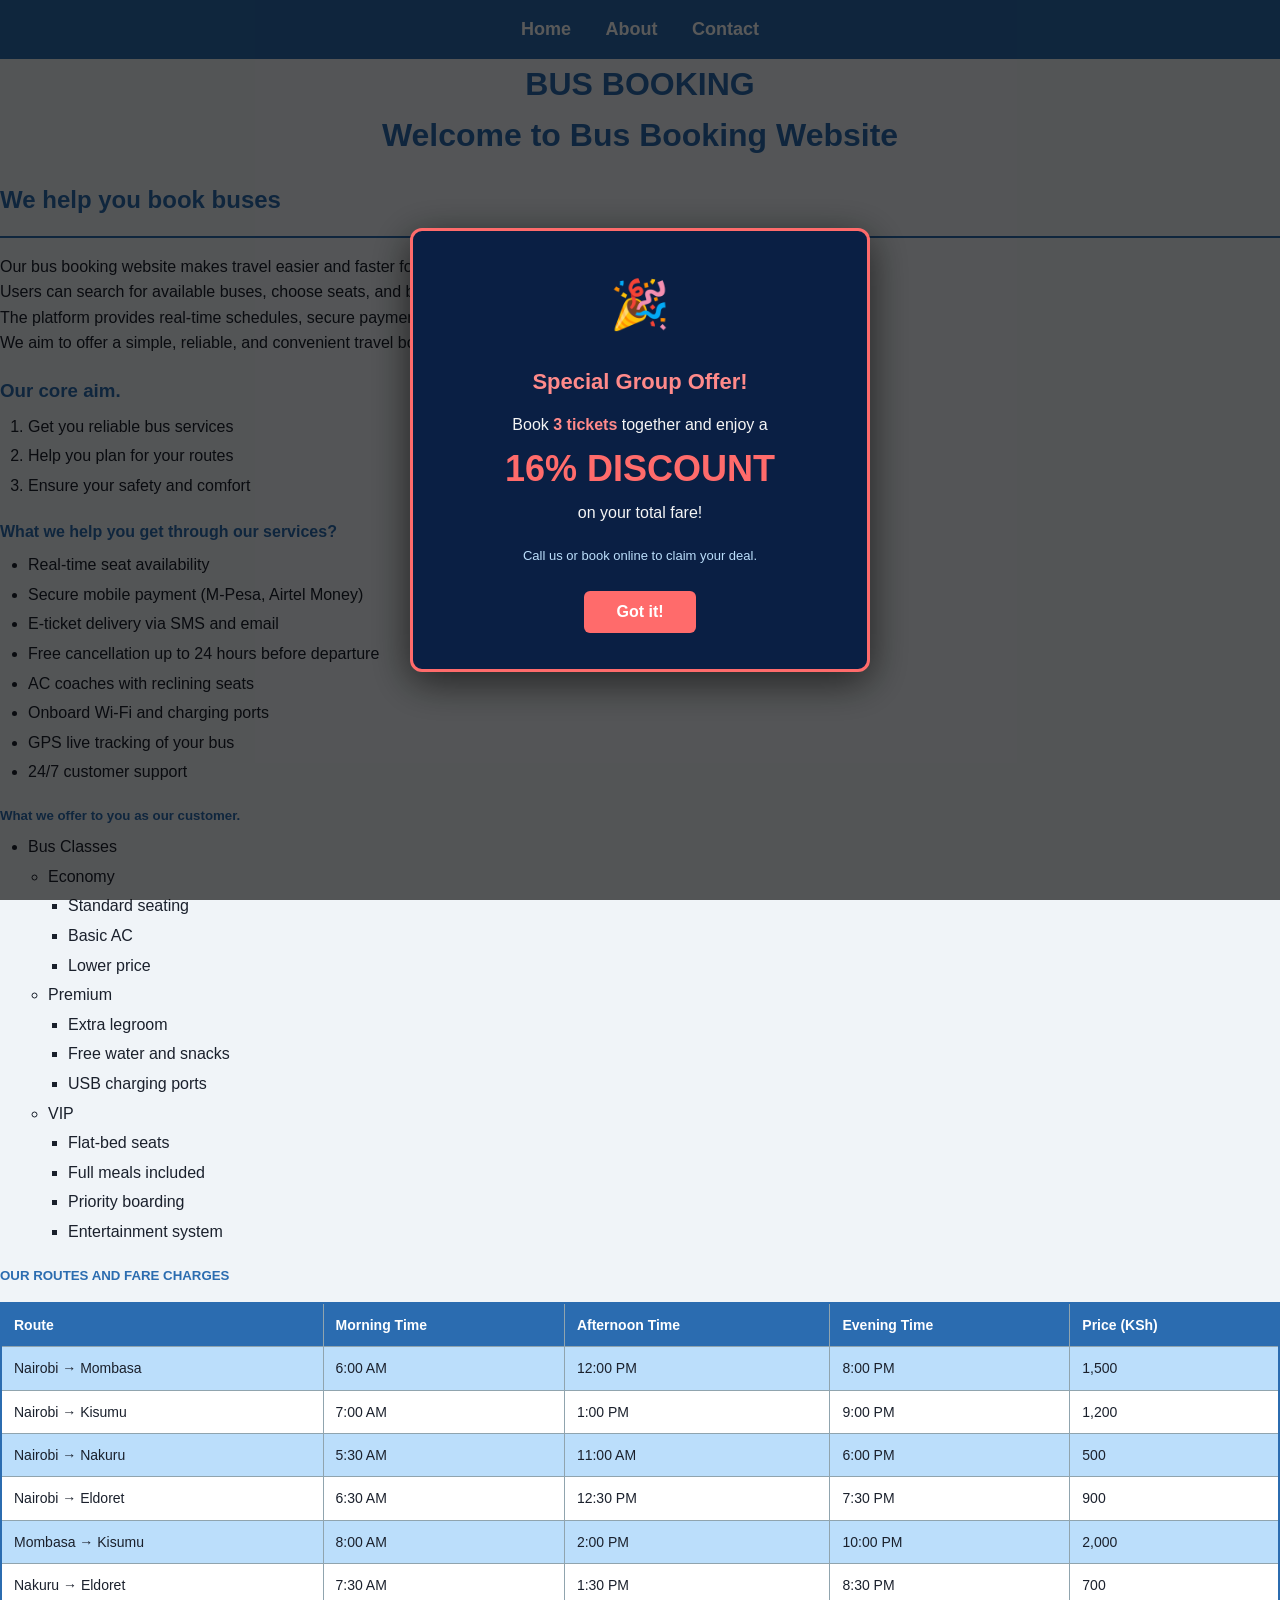
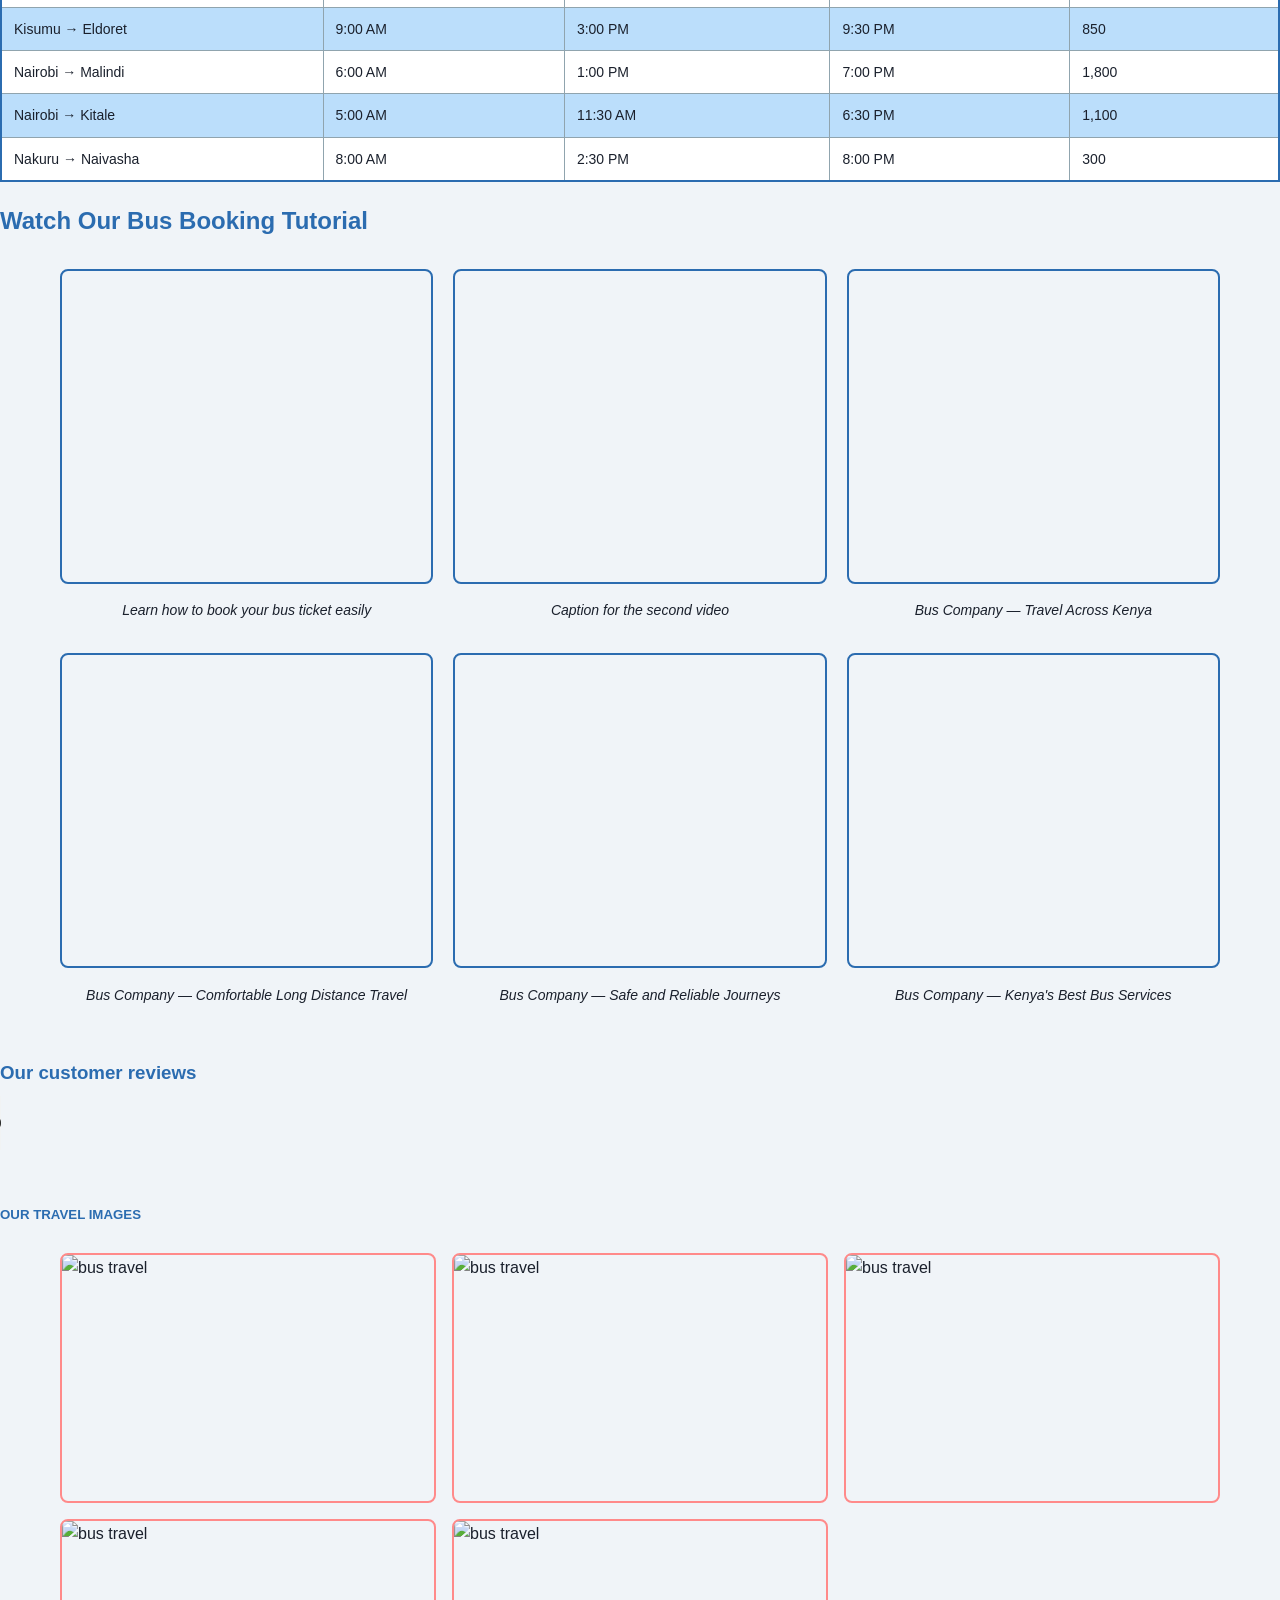
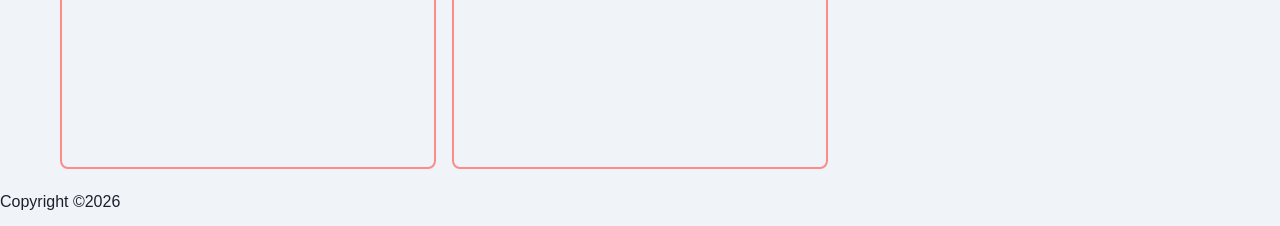
==== commit 87340d31: "Update index.html" ====
--- a/index.html
+++ b/index.html
@@ -155,8 +155,7 @@
   </tbody>
 </table>
 
-        <h2>Watch Our Bus Booking Tutorial</h2>
-<h2>Watch Our Bus Booking Tutorial</h2>
+    <h2>Watch Our Bus Booking Tutorial</h2>
 <div class="video-grid">
   <div>
     <iframe
@@ -176,47 +175,47 @@
       allow="accelerometer; autoplay; clipboard-write; encrypted-media; gyroscope; picture-in-picture; web-share"
       allowfullscreen>
     </iframe>
-    <p><em>Example of some services offered</em></p>
-  </div>
-  <div>
-    <iframe
-      src="https://www.youtube.com/embed/MLpWrANjFbI"
-      title="Modern Coast Bus Kenya"
-      frameborder="0"
-      allow="accelerometer; autoplay; clipboard-write; encrypted-media; gyroscope; picture-in-picture; web-share"
-      allowfullscreen>
-    </iframe>
-    <p><em>Modern Coast — Luxury Bus Travel in Kenya</em></p>
-  </div>
-  <div>
-    <iframe
-      src="https://www.youtube.com/embed/BHACKCNDMW8"
-      title="Easy Coach Kenya"
-      frameborder="0"
-      allow="accelerometer; autoplay; clipboard-write; encrypted-media; gyroscope; picture-in-picture; web-share"
-      allowfullscreen>
-    </iframe>
-    <p><em>Easy Coach — Affordable Bus Services Kenya</em></p>
-  </div>
-  <div>
-    <iframe
-      src="https://www.youtube.com/embed/y62zj9ozPOM"
-      title="Dreamline Luxury Coaches"
-      frameborder="0"
-      allow="accelerometer; autoplay; clipboard-write; encrypted-media; gyroscope; picture-in-picture; web-share"
-      allowfullscreen>
-    </iframe>
-    <p><em>Dreamline — Premium Luxury Coach Experience</em></p>
-  </div>
-  <div>
-    <iframe
-      src="https://www.youtube.com/embed/J9E3lNnGFxg"
-      title="Transline Classic Buses"
-      frameborder="0"
-      allow="accelerometer; autoplay; clipboard-write; encrypted-media; gyroscope; picture-in-picture; web-share"
-      allowfullscreen>
-    </iframe>
-    <p><em>Transline Classic — Reliable Bus Company Kenya</em></p>
+    <p><em>Caption for the second video</em></p>
+  </div>
+  <div>
+    <iframe
+      src="https://www.youtube.com/embed/in2nwaijEBI"
+      title="Bus Company Video 3"
+      frameborder="0"
+      allow="accelerometer; autoplay; clipboard-write; encrypted-media; gyroscope; picture-in-picture; web-share"
+      allowfullscreen>
+    </iframe>
+    <p><em>Bus Company — Travel Across Kenya</em></p>
+  </div>
+  <div>
+    <iframe
+      src="https://www.youtube.com/embed/NoOCfiuNJlU"
+      title="Bus Company Video 4"
+      frameborder="0"
+      allow="accelerometer; autoplay; clipboard-write; encrypted-media; gyroscope; picture-in-picture; web-share"
+      allowfullscreen>
+    </iframe>
+    <p><em>Bus Company — Comfortable Long Distance Travel</em></p>
+  </div>
+  <div>
+    <iframe
+      src="https://www.youtube.com/embed/NoOCfiuNJlU"
+      title="Bus Company Video 5"
+      frameborder="0"
+      allow="accelerometer; autoplay; clipboard-write; encrypted-media; gyroscope; picture-in-picture; web-share"
+      allowfullscreen>
+    </iframe>
+    <p><em>Bus Company — Safe and Reliable Journeys</em></p>
+  </div>
+  <div>
+    <iframe
+      src="https://www.youtube.com/embed/FkE-cVpLNGs"
+      title="Bus Company Video 6"
+      frameborder="0"
+      allow="accelerometer; autoplay; clipboard-write; encrypted-media; gyroscope; picture-in-picture; web-share"
+      allowfullscreen>
+    </iframe>
+    <p><em>Bus Company — Kenya's Best Bus Services</em></p>
   </div>
 </div>
         <h3>Our customer reviews</h3>
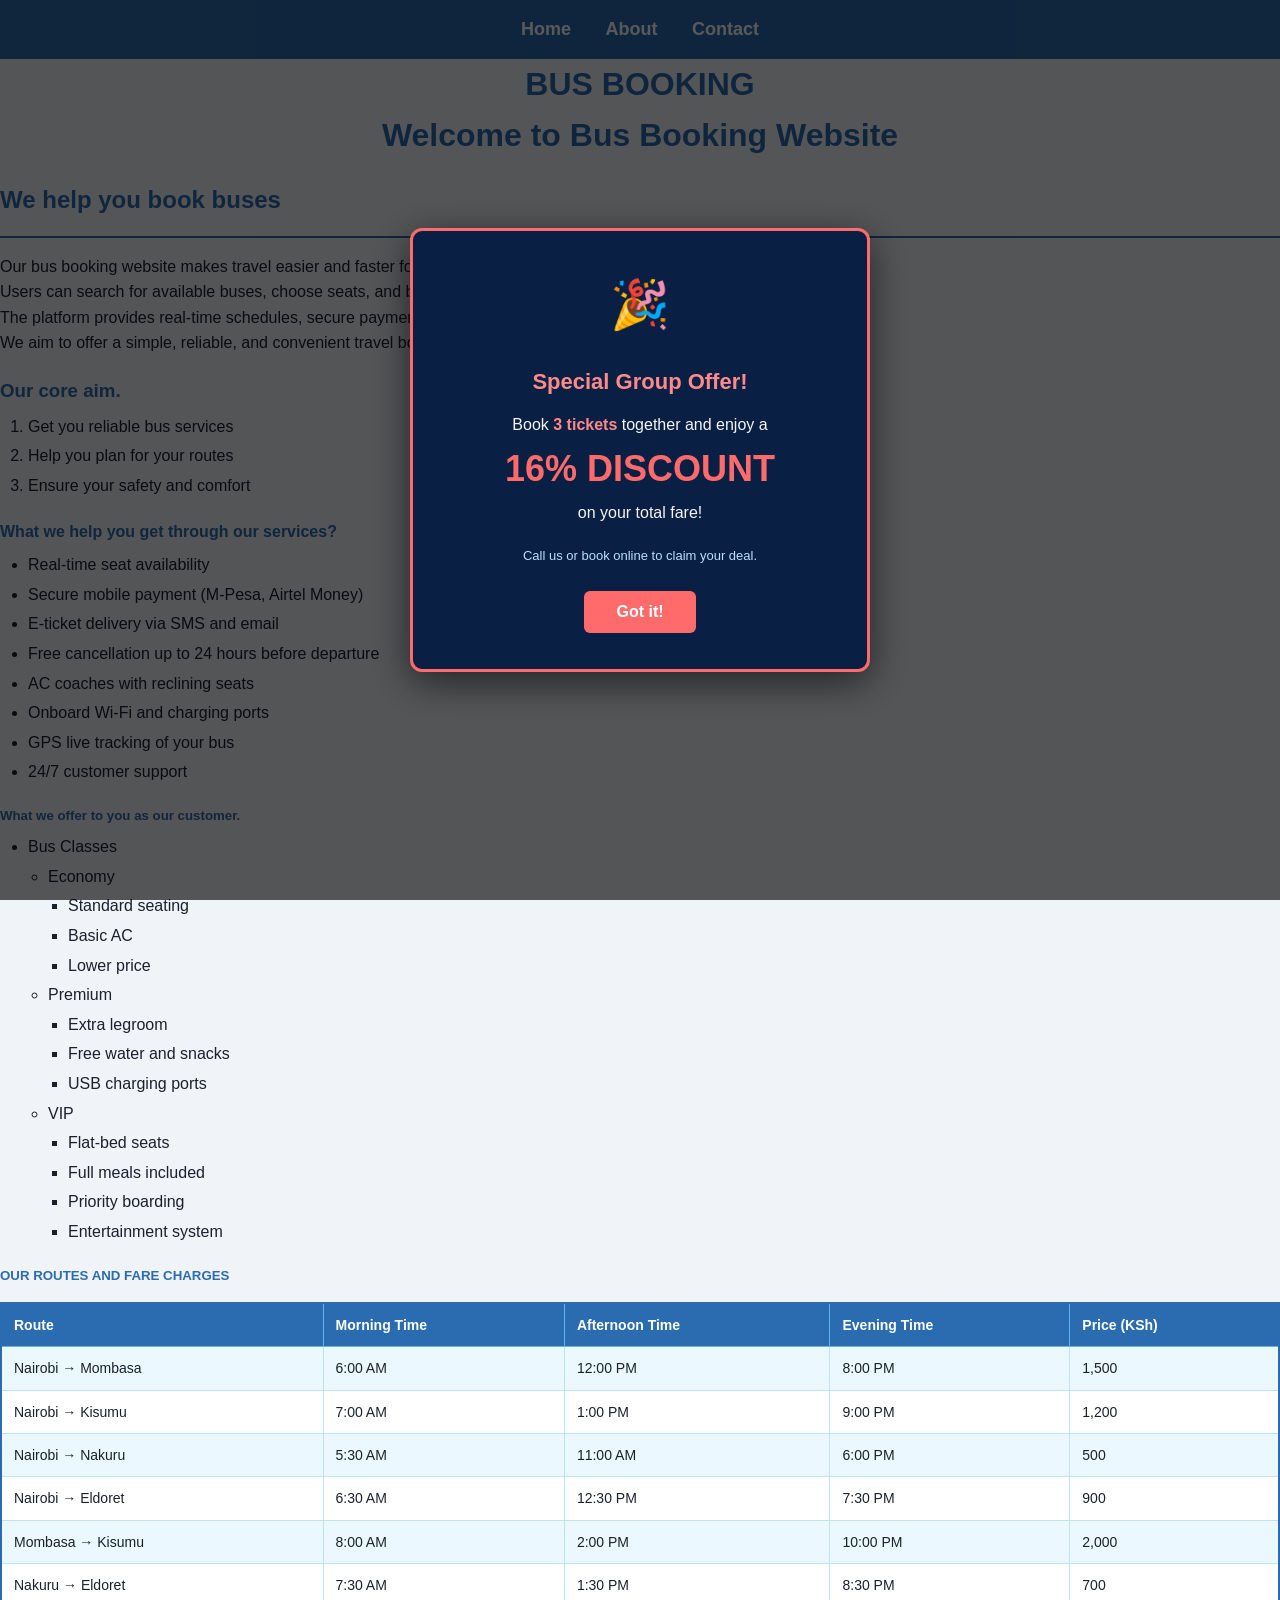
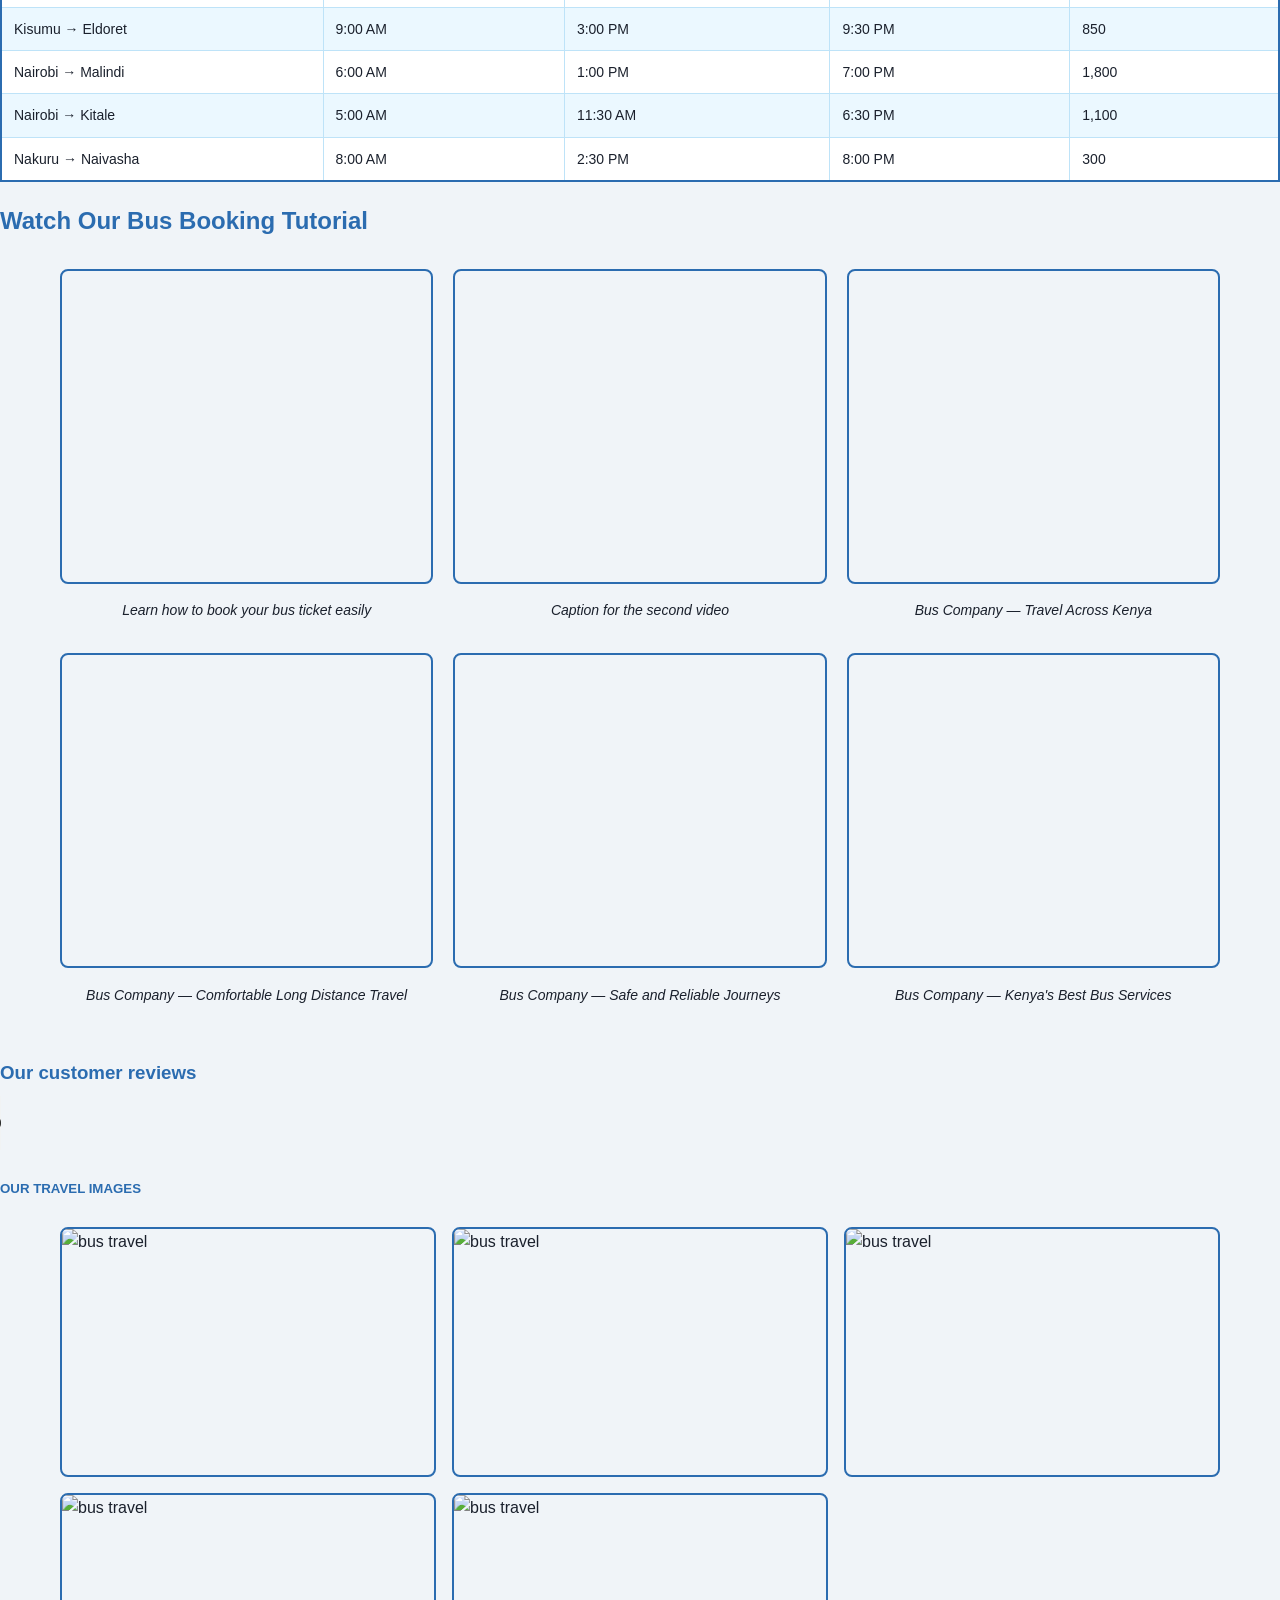
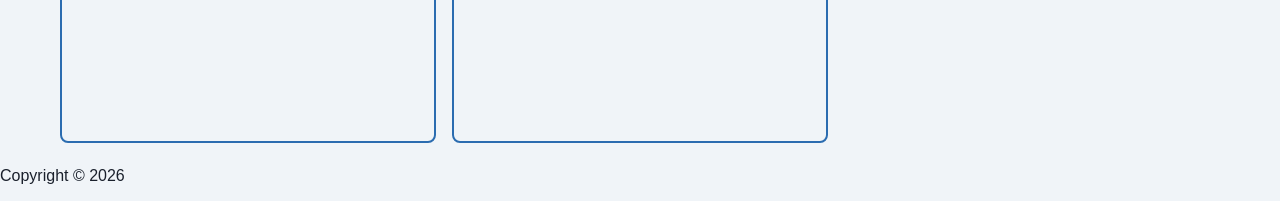
==== commit e8115664: "Refactor HTML structure and improve formatting" ====
--- a/index.html
+++ b/index.html
@@ -1,252 +1,245 @@
 <!DOCTYPE html>
-<html>
+<html lang="en">
 <head>
-<title>Booking Website</title>
+  <meta charset="UTF-8">
+  <meta name="viewport" content="width=device-width, initial-scale=1.0">
+  <title>Booking Website</title>
   <link rel="stylesheet" href="styles.css">
 </head>
 <body>
+
   <nav>
-    <a href="home.html">Home</a>
+    <a href="index.html">Home</a>
     <a href="about.html">About</a>
     <a href="contact.html">Contact</a>
   </nav>
-  <h1>BUS BOOKING </h1>
+
+  <h1>BUS BOOKING</h1>
   <h1>Welcome to Bus Booking Website</h1>
   <h2>We help you book buses</h2>
   <hr>
-   <p>
-    Our bus booking website makes travel easier and faster for passengers. <br>
-    Users can search for available buses, choose seats, and book tickets online. <br>
-    The platform provides real-time schedules, secure payments, and instant confirmation. <br>
+
+  <p>
+    Our bus booking website makes travel easier and faster for passengers.<br>
+    Users can search for available buses, choose seats, and book tickets online.<br>
+    The platform provides real-time schedules, secure payments, and instant confirmation.<br>
     We aim to offer a simple, reliable, and convenient travel booking experience.
   </p>
+
   <h3>Our core aim.</h3>
-   <ol>
-     <li>Get you reliable bus services</li>
-   <li>Help you plan for your routes</li>
-   <li>Ensure your safety and comfort</li>
-   </ol>
-    
-  <h4>What we help you get through our services? </h4>
+  <ol>
+    <li>Get you reliable bus services</li>
+    <li>Help you plan for your routes</li>
+    <li>Ensure your safety and comfort</li>
+  </ol>
+
+  <h4>What we help you get through our services?</h4>
   <ul>
-  <li>Real-time seat availability</li>
-  <li>Secure mobile payment (M-Pesa, Airtel Money)</li>
-  <li>E-ticket delivery via SMS and email</li>
-  <li>Free cancellation up to 24 hours before departure</li>
-  <li>AC coaches with reclining seats</li>
-  <li>Onboard Wi-Fi and charging ports</li>
-  <li>GPS live tracking of your bus</li>
-  <li>24/7 customer support</li>
-</ul>
-  
- <h5>What we offer to you as our customer.</h5> 
-<ul>
-  <li>Bus Classes
-    <ul>
-      <li>Economy
-        <ul>
-          <li>Standard seating</li>
-          <li>Basic AC</li>
-          <li>Lower price</li>
-        </ul>
-      </li>
-      <li>Premium
-        <ul>
-          <li>Extra legroom</li>
-          <li>Free water and snacks</li>
-          <li>USB charging ports</li>
-        </ul>
-      </li>
-      <li>VIP
-        <ul>
-          <li>Flat-bed seats</li>
-          <li>Full meals included</li>
-          <li>Priority boarding</li>
-          <li>Entertainment system</li>
-        </ul>
-        </li>     
-      </ul>      
-    </li>        
-  </ul>           
-
-
- <h5>OUR ROUTES AND FARE CHARGES</h5>  
-<table style="width:100%;border-collapse:collapse;font-size:14px;">
-  <thead>
-    <tr style="background-color:#1565c0;color:#ffffff;">
-      <th style="border:1px solid #90a4ae;padding:10px 12px;text-align:left;font-weight:600;">Route</th>
-      <th style="border:1px solid #90a4ae;padding:10px 12px;text-align:left;font-weight:600;">Morning Time</th>
-      <th style="border:1px solid #90a4ae;padding:10px 12px;text-align:left;font-weight:600;">Afternoon Time</th>
-      <th style="border:1px solid #90a4ae;padding:10px 12px;text-align:left;font-weight:600;">Evening Time</th>
-      <th style="border:1px solid #90a4ae;padding:10px 12px;text-align:left;font-weight:600;">Price (KSh)</th>
-    </tr>
-  </thead>
-  <tbody>
-    <tr style="background-color:#bbdefb;color:#0d1b2a;">
-      <td style="border:1px solid #90a4ae;padding:10px 12px;">Nairobi → Mombasa</td>
-      <td style="border:1px solid #90a4ae;padding:10px 12px;">6:00 AM</td>
-      <td style="border:1px solid #90a4ae;padding:10px 12px;">12:00 PM</td>
-      <td style="border:1px solid #90a4ae;padding:10px 12px;">8:00 PM</td>
-      <td style="border:1px solid #90a4ae;padding:10px 12px;">1,500</td>
-    </tr>
-    <tr style="background-color:#ffffff;color:#0d1b2a;">
-      <td style="border:1px solid #90a4ae;padding:10px 12px;">Nairobi → Kisumu</td>
-      <td style="border:1px solid #90a4ae;padding:10px 12px;">7:00 AM</td>
-      <td style="border:1px solid #90a4ae;padding:10px 12px;">1:00 PM</td>
-      <td style="border:1px solid #90a4ae;padding:10px 12px;">9:00 PM</td>
-      <td style="border:1px solid #90a4ae;padding:10px 12px;">1,200</td>
-    </tr>
-    <tr style="background-color:#bbdefb;color:#0d1b2a;">
-      <td style="border:1px solid #90a4ae;padding:10px 12px;">Nairobi → Nakuru</td>
-      <td style="border:1px solid #90a4ae;padding:10px 12px;">5:30 AM</td>
-      <td style="border:1px solid #90a4ae;padding:10px 12px;">11:00 AM</td>
-      <td style="border:1px solid #90a4ae;padding:10px 12px;">6:00 PM</td>
-      <td style="border:1px solid #90a4ae;padding:10px 12px;">500</td>
-    </tr>
-    <tr style="background-color:#ffffff;color:#0d1b2a;">
-      <td style="border:1px solid #90a4ae;padding:10px 12px;">Nairobi → Eldoret</td>
-      <td style="border:1px solid #90a4ae;padding:10px 12px;">6:30 AM</td>
-      <td style="border:1px solid #90a4ae;padding:10px 12px;">12:30 PM</td>
-      <td style="border:1px solid #90a4ae;padding:10px 12px;">7:30 PM</td>
-      <td style="border:1px solid #90a4ae;padding:10px 12px;">900</td>
-    </tr>
-    <tr style="background-color:#bbdefb;color:#0d1b2a;">
-      <td style="border:1px solid #90a4ae;padding:10px 12px;">Mombasa → Kisumu</td>
-      <td style="border:1px solid #90a4ae;padding:10px 12px;">8:00 AM</td>
-      <td style="border:1px solid #90a4ae;padding:10px 12px;">2:00 PM</td>
-      <td style="border:1px solid #90a4ae;padding:10px 12px;">10:00 PM</td>
-      <td style="border:1px solid #90a4ae;padding:10px 12px;">2,000</td>
-    </tr>
-    <tr style="background-color:#ffffff;color:#0d1b2a;">
-      <td style="border:1px solid #90a4ae;padding:10px 12px;">Nakuru → Eldoret</td>
-      <td style="border:1px solid #90a4ae;padding:10px 12px;">7:30 AM</td>
-      <td style="border:1px solid #90a4ae;padding:10px 12px;">1:30 PM</td>
-      <td style="border:1px solid #90a4ae;padding:10px 12px;">8:30 PM</td>
-      <td style="border:1px solid #90a4ae;padding:10px 12px;">700</td>
-    </tr>
-    <tr style="background-color:#bbdefb;color:#0d1b2a;">
-      <td style="border:1px solid #90a4ae;padding:10px 12px;">Kisumu → Eldoret</td>
-      <td style="border:1px solid #90a4ae;padding:10px 12px;">9:00 AM</td>
-      <td style="border:1px solid #90a4ae;padding:10px 12px;">3:00 PM</td>
-      <td style="border:1px solid #90a4ae;padding:10px 12px;">9:30 PM</td>
-      <td style="border:1px solid #90a4ae;padding:10px 12px;">850</td>
-    </tr>
-    <tr style="background-color:#ffffff;color:#0d1b2a;">
-      <td style="border:1px solid #90a4ae;padding:10px 12px;">Nairobi → Malindi</td>
-      <td style="border:1px solid #90a4ae;padding:10px 12px;">6:00 AM</td>
-      <td style="border:1px solid #90a4ae;padding:10px 12px;">1:00 PM</td>
-      <td style="border:1px solid #90a4ae;padding:10px 12px;">7:00 PM</td>
-      <td style="border:1px solid #90a4ae;padding:10px 12px;">1,800</td>
-    </tr>
-    <tr style="background-color:#bbdefb;color:#0d1b2a;">
-      <td style="border:1px solid #90a4ae;padding:10px 12px;">Nairobi → Kitale</td>
-      <td style="border:1px solid #90a4ae;padding:10px 12px;">5:00 AM</td>
-      <td style="border:1px solid #90a4ae;padding:10px 12px;">11:30 AM</td>
-      <td style="border:1px solid #90a4ae;padding:10px 12px;">6:30 PM</td>
-      <td style="border:1px solid #90a4ae;padding:10px 12px;">1,100</td>
-    </tr>
-    <tr style="background-color:#ffffff;color:#0d1b2a;">
-      <td style="border:1px solid #90a4ae;padding:10px 12px;">Nakuru → Naivasha</td>
-      <td style="border:1px solid #90a4ae;padding:10px 12px;">8:00 AM</td>
-      <td style="border:1px solid #90a4ae;padding:10px 12px;">2:30 PM</td>
-      <td style="border:1px solid #90a4ae;padding:10px 12px;">8:00 PM</td>
-      <td style="border:1px solid #90a4ae;padding:10px 12px;">300</td>
-    </tr>
-  </tbody>
-</table>
-
-    <h2>Watch Our Bus Booking Tutorial</h2>
-<div class="video-grid">
-  <div>
-    <iframe
-      src="https://www.youtube.com/embed/vBE3E3MTuOg"
-      title="Bus Booking Tutorial Video"
-      frameborder="0"
-      allow="accelerometer; autoplay; clipboard-write; encrypted-media; gyroscope; picture-in-picture; web-share"
-      allowfullscreen>
-    </iframe>
-    <p><em>Learn how to book your bus ticket easily</em></p>
+    <li>Real-time seat availability</li>
+    <li>Secure mobile payment (M-Pesa, Airtel Money)</li>
+    <li>E-ticket delivery via SMS and email</li>
+    <li>Free cancellation up to 24 hours before departure</li>
+    <li>AC coaches with reclining seats</li>
+    <li>Onboard Wi-Fi and charging ports</li>
+    <li>GPS live tracking of your bus</li>
+    <li>24/7 customer support</li>
+  </ul>
+
+  <h5>What we offer to you as our customer.</h5>
+  <ul>
+    <li>Bus Classes
+      <ul>
+        <li>Economy
+          <ul>
+            <li>Standard seating</li>
+            <li>Basic AC</li>
+            <li>Lower price</li>
+          </ul>
+        </li>
+        <li>Premium
+          <ul>
+            <li>Extra legroom</li>
+            <li>Free water and snacks</li>
+            <li>USB charging ports</li>
+          </ul>
+        </li>
+        <li>VIP
+          <ul>
+            <li>Flat-bed seats</li>
+            <li>Full meals included</li>
+            <li>Priority boarding</li>
+            <li>Entertainment system</li>
+          </ul>
+        </li>
+      </ul>
+    </li>
+  </ul>
+
+  <h5>OUR ROUTES AND FARE CHARGES</h5>
+  <table>
+    <thead>
+      <tr>
+        <th>Route</th>
+        <th>Morning Time</th>
+        <th>Afternoon Time</th>
+        <th>Evening Time</th>
+        <th>Price (KSh)</th>
+      </tr>
+    </thead>
+    <tbody>
+      <tr>
+        <td>Nairobi → Mombasa</td>
+        <td>6:00 AM</td>
+        <td>12:00 PM</td>
+        <td>8:00 PM</td>
+        <td>1,500</td>
+      </tr>
+      <tr>
+        <td>Nairobi → Kisumu</td>
+        <td>7:00 AM</td>
+        <td>1:00 PM</td>
+        <td>9:00 PM</td>
+        <td>1,200</td>
+      </tr>
+      <tr>
+        <td>Nairobi → Nakuru</td>
+        <td>5:30 AM</td>
+        <td>11:00 AM</td>
+        <td>6:00 PM</td>
+        <td>500</td>
+      </tr>
+      <tr>
+        <td>Nairobi → Eldoret</td>
+        <td>6:30 AM</td>
+        <td>12:30 PM</td>
+        <td>7:30 PM</td>
+        <td>900</td>
+      </tr>
+      <tr>
+        <td>Mombasa → Kisumu</td>
+        <td>8:00 AM</td>
+        <td>2:00 PM</td>
+        <td>10:00 PM</td>
+        <td>2,000</td>
+      </tr>
+      <tr>
+        <td>Nakuru → Eldoret</td>
+        <td>7:30 AM</td>
+        <td>1:30 PM</td>
+        <td>8:30 PM</td>
+        <td>700</td>
+      </tr>
+      <tr>
+        <td>Kisumu → Eldoret</td>
+        <td>9:00 AM</td>
+        <td>3:00 PM</td>
+        <td>9:30 PM</td>
+        <td>850</td>
+      </tr>
+      <tr>
+        <td>Nairobi → Malindi</td>
+        <td>6:00 AM</td>
+        <td>1:00 PM</td>
+        <td>7:00 PM</td>
+        <td>1,800</td>
+      </tr>
+      <tr>
+        <td>Nairobi → Kitale</td>
+        <td>5:00 AM</td>
+        <td>11:30 AM</td>
+        <td>6:30 PM</td>
+        <td>1,100</td>
+      </tr>
+      <tr>
+        <td>Nakuru → Naivasha</td>
+        <td>8:00 AM</td>
+        <td>2:30 PM</td>
+        <td>8:00 PM</td>
+        <td>300</td>
+      </tr>
+    </tbody>
+  </table>
+
+  <h2>Watch Our Bus Booking Tutorial</h2>
+  <div class="video-grid">
+    <div>
+      <iframe
+        src="https://www.youtube.com/embed/vBE3E3MTuOg"
+        title="Bus Booking Tutorial Video"
+        frameborder="0"
+        allow="accelerometer; autoplay; clipboard-write; encrypted-media; gyroscope; picture-in-picture; web-share"
+        allowfullscreen>
+      </iframe>
+      <p><em>Learn how to book your bus ticket easily</em></p>
+    </div>
+    <div>
+      <iframe
+        src="https://www.youtube.com/embed/t3Tt89Td3_8"
+        title="Second Tutorial Video"
+        frameborder="0"
+        allow="accelerometer; autoplay; clipboard-write; encrypted-media; gyroscope; picture-in-picture; web-share"
+        allowfullscreen>
+      </iframe>
+      <p><em>Caption for the second video</em></p>
+    </div>
+    <div>
+      <iframe
+        src="https://www.youtube.com/embed/1Pm-7wh5Z40"
+        title="Bus Company Video 3"
+        frameborder="0"
+        allow="accelerometer; autoplay; clipboard-write; encrypted-media; gyroscope; picture-in-picture; web-share"
+        allowfullscreen>
+      </iframe>
+      <p><em>Bus Company — Travel Across Kenya</em></p>
+    </div>
+    <div>
+      <iframe
+        src="https://www.youtube.com/embed/sY3ZXW3Mdes"
+        title="Bus Company Video 4"
+        frameborder="0"
+        allow="accelerometer; autoplay; clipboard-write; encrypted-media; gyroscope; picture-in-picture; web-share"
+        allowfullscreen>
+      </iframe>
+      <p><em>Bus Company — Comfortable Long Distance Travel</em></p>
+    </div>
+    <div>
+      <iframe
+        src="https://www.youtube.com/embed/NoOCfiuNJlU"
+        title="Bus Company Video 5"
+        frameborder="0"
+        allow="accelerometer; autoplay; clipboard-write; encrypted-media; gyroscope; picture-in-picture; web-share"
+        allowfullscreen>
+      </iframe>
+      <p><em>Bus Company — Safe and Reliable Journeys</em></p>
+    </div>
+    <div>
+      <iframe
+        src="https://www.youtube.com/embed/FkE-cVpLNGs"
+        title="Bus Company Video 6"
+        frameborder="0"
+        allow="accelerometer; autoplay; clipboard-write; encrypted-media; gyroscope; picture-in-picture; web-share"
+        allowfullscreen>
+      </iframe>
+      <p><em>Bus Company — Kenya's Best Bus Services</em></p>
+    </div>
   </div>
-  <div>
-    <iframe
-      src="https://www.youtube.com/embed/t3Tt89Td3_8"
-      title="Second Tutorial Video"
-      frameborder="0"
-      allow="accelerometer; autoplay; clipboard-write; encrypted-media; gyroscope; picture-in-picture; web-share"
-      allowfullscreen>
-    </iframe>
-    <p><em>Caption for the second video</em></p>
+
+  <h3>Our customer reviews</h3>
+  <audio controls>
+    <source src="https://github.com/akkamata-dotcom/26-0887-May-2026/raw/main/ElevenLabs_2026-06-02T08_58_29_Adam%20-%20Engaging%2C%20Friendly%20and%20Bright_pvc_sp95_s75_sb75_se40_b_m2.mp3" type="audio/mpeg">
+  </audio>
+
+  <h5>OUR TRAVEL IMAGES</h5>
+  <div class="image-grid">
+    <img src="https://github.com/akkamata-dotcom/26-0887-May-2026/raw/main/Gemini_Generated_Image_x4px80x4px80x4px.png" alt="bus travel" class="gallery-img">
+    <img src="https://github.com/akkamata-dotcom/26-0887-May-2026/raw/main/Gemini_Generated_Image_sri46bsri46bsri4.png" alt="bus travel" class="gallery-img">
+    <img src="https://github.com/akkamata-dotcom/26-0887-May-2026/raw/main/Gemini_Generated_Image_gqwipygqwipygqwi.png" alt="bus travel" class="gallery-img">
+    <img src="https://github.com/akkamata-dotcom/26-0887-May-2026/raw/main/Gemini_Generated_Image_m18scom18scom18s.png" alt="bus travel" class="gallery-img">
+    <img src="https://github.com/akkamata-dotcom/26-0887-May-2026/raw/main/Gemini_Generated_Image_rtruzwrtruzwrtru.png" alt="bus travel" class="gallery-img">
   </div>
-  <div>
-    <iframe
-      src="https://www.youtube.com/embed/in2nwaijEBI"
-      title="Bus Company Video 3"
-      frameborder="0"
-      allow="accelerometer; autoplay; clipboard-write; encrypted-media; gyroscope; picture-in-picture; web-share"
-      allowfullscreen>
-    </iframe>
-    <p><em>Bus Company — Travel Across Kenya</em></p>
-  </div>
-  <div>
-    <iframe
-      src="https://www.youtube.com/embed/NoOCfiuNJlU"
-      title="Bus Company Video 4"
-      frameborder="0"
-      allow="accelerometer; autoplay; clipboard-write; encrypted-media; gyroscope; picture-in-picture; web-share"
-      allowfullscreen>
-    </iframe>
-    <p><em>Bus Company — Comfortable Long Distance Travel</em></p>
-  </div>
-  <div>
-    <iframe
-      src="https://www.youtube.com/embed/NoOCfiuNJlU"
-      title="Bus Company Video 5"
-      frameborder="0"
-      allow="accelerometer; autoplay; clipboard-write; encrypted-media; gyroscope; picture-in-picture; web-share"
-      allowfullscreen>
-    </iframe>
-    <p><em>Bus Company — Safe and Reliable Journeys</em></p>
-  </div>
-  <div>
-    <iframe
-      src="https://www.youtube.com/embed/FkE-cVpLNGs"
-      title="Bus Company Video 6"
-      frameborder="0"
-      allow="accelerometer; autoplay; clipboard-write; encrypted-media; gyroscope; picture-in-picture; web-share"
-      allowfullscreen>
-    </iframe>
-    <p><em>Bus Company — Kenya's Best Bus Services</em></p>
-  </div>
-</div>
-        <h3>Our customer reviews</h3>
-        <audio controls>
-<source src="https://github.com/akkamata-dotcom/26-0887-May-2026/raw/main/ElevenLabs_2026-06-02T08_58_29_Adam%20-%20Engaging%2C%20Friendly%20and%20Bright_pvc_sp95_s75_sb75_se40_b_m2.mp3"
-type="audio/mpeg">
-</audio>
-  <br><br>
-   
- <h5>OUR TRAVEL IMAGES</h5>
-  <div style="display:grid;grid-template-columns:repeat(auto-fit, minmax(280px, 1fr));gap:16px;padding:20px;max-width:1200px;margin:0 auto;">
-  <img src="https://github.com/akkamata-dotcom/26-0887-May-2026/raw/main/Gemini_Generated_Image_x4px80x4px80x4px.png"
-       alt="bus travel" class="gallery-img"
-       style="width:100%;height:250px;object-fit:cover;border-radius:8px;border:2px solid #ff8a8a;">
-  <img src="https://github.com/akkamata-dotcom/26-0887-May-2026/raw/main/Gemini_Generated_Image_sri46bsri46bsri4.png"
-       alt="bus travel" class="gallery-img"
-       style="width:100%;height:250px;object-fit:cover;border-radius:8px;border:2px solid #ff8a8a;">
-  <img src="https://github.com/akkamata-dotcom/26-0887-May-2026/raw/main/Gemini_Generated_Image_gqwipygqwipygqwi.png"
-       alt="bus travel" class="gallery-img"
-       style="width:100%;height:250px;object-fit:cover;border-radius:8px;border:2px solid #ff8a8a;">
-  <img src="https://github.com/akkamata-dotcom/26-0887-May-2026/raw/main/Gemini_Generated_Image_m18scom18scom18s.png"
-       alt="bus travel" class="gallery-img"
-       style="width:100%;height:250px;object-fit:cover;border-radius:8px;border:2px solid #ff8a8a;">
-  <img src="https://github.com/akkamata-dotcom/26-0887-May-2026/raw/main/Gemini_Generated_Image_rtruzwrtruzwrtru.png"
-       alt="bus travel" class="gallery-img"
-       style="width:100%;height:250px;object-fit:cover;border-radius:8px;border:2px solid #ff8a8a;">
-</div>
-
-  <p>
-    Copyright &copy;2026
-  </p>
+
+  <p>Copyright &copy; 2026</p>
+
   <script src="discount.js"></script>
 </body>
 </html>
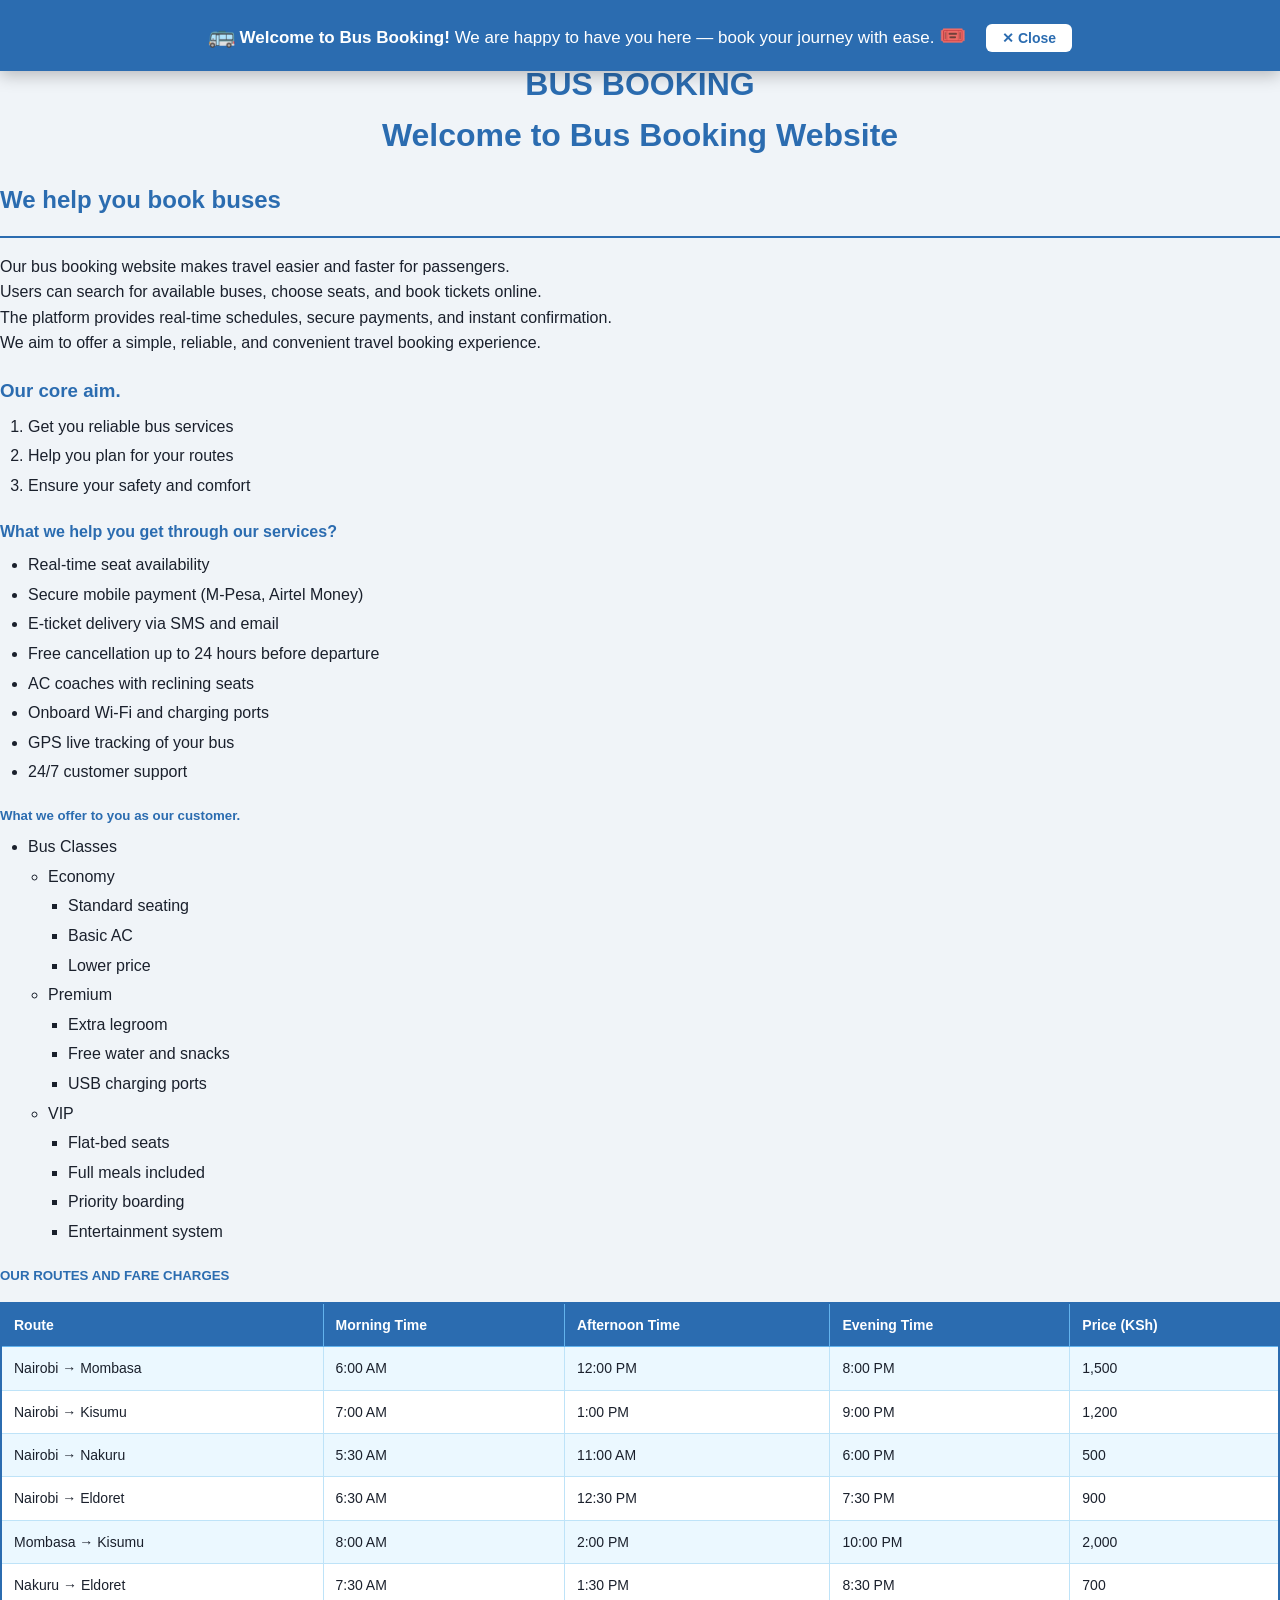
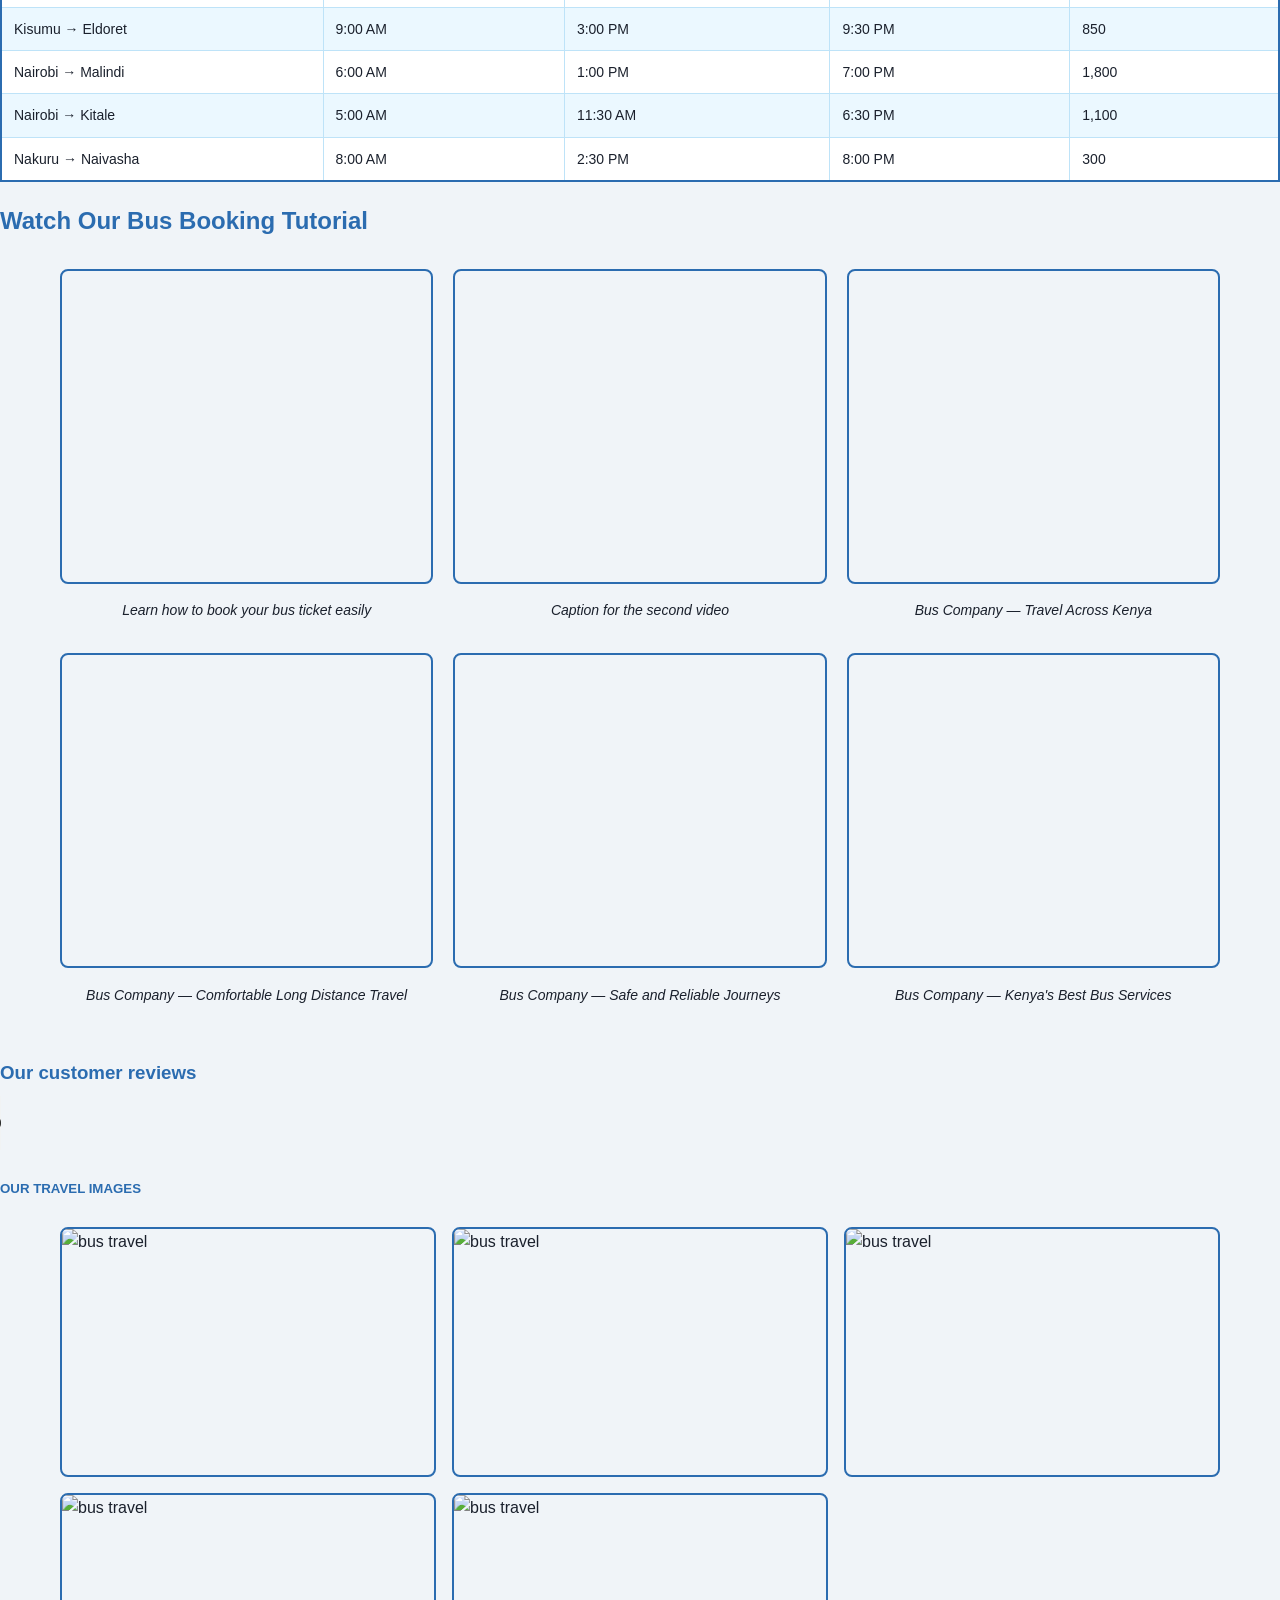
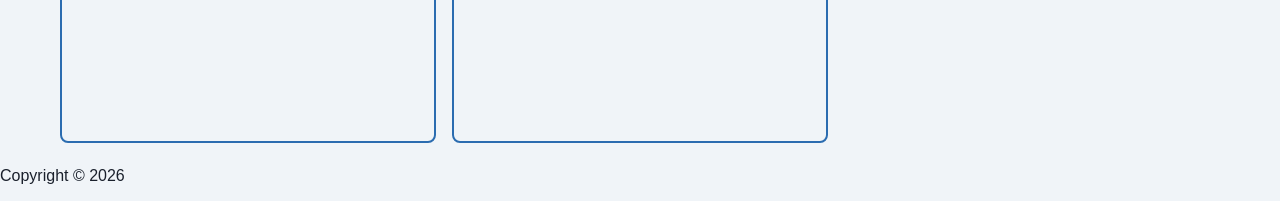
==== commit e35f61ce: "Replace discount.js with greet.js in index.html" ====
--- a/index.html
+++ b/index.html
@@ -240,6 +240,6 @@
 
   <p>Copyright &copy; 2026</p>
 
-  <script src="discount.js"></script>
+  <script src="greet.js"></script>
 </body>
 </html>
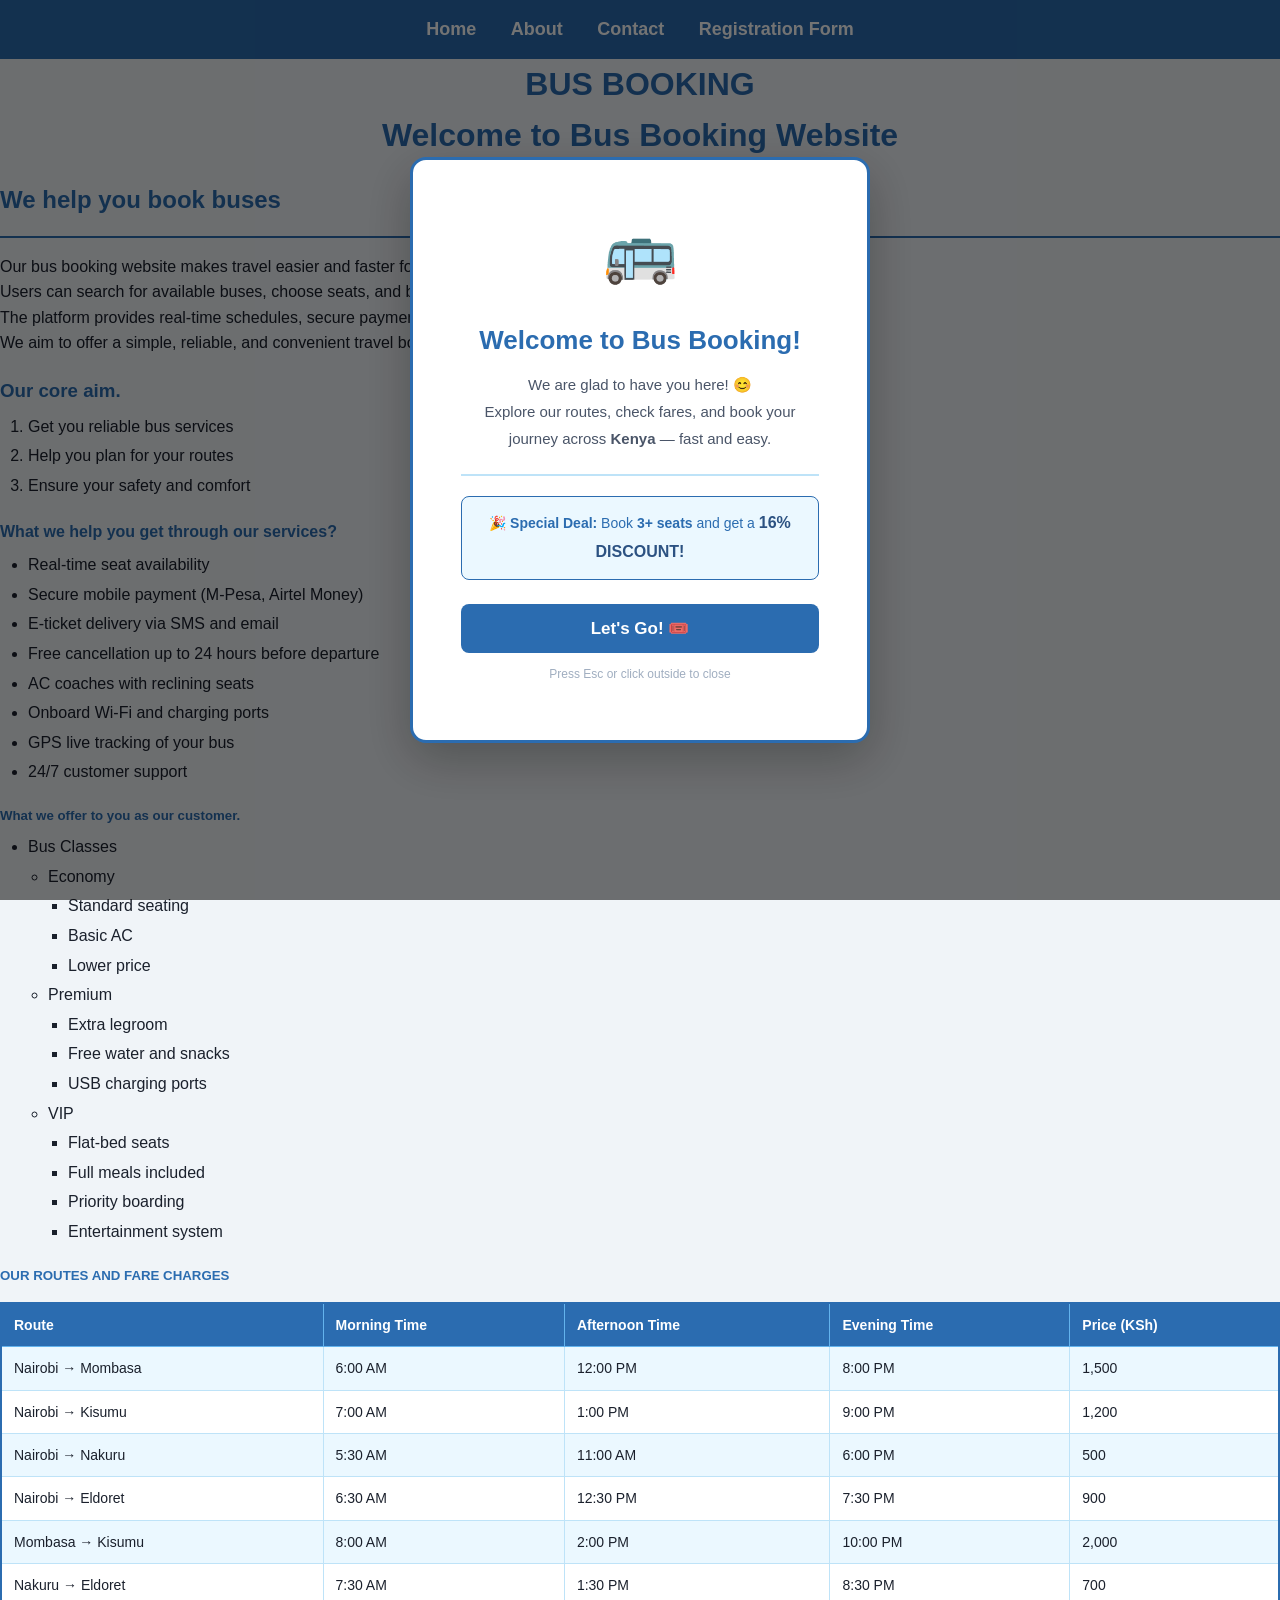
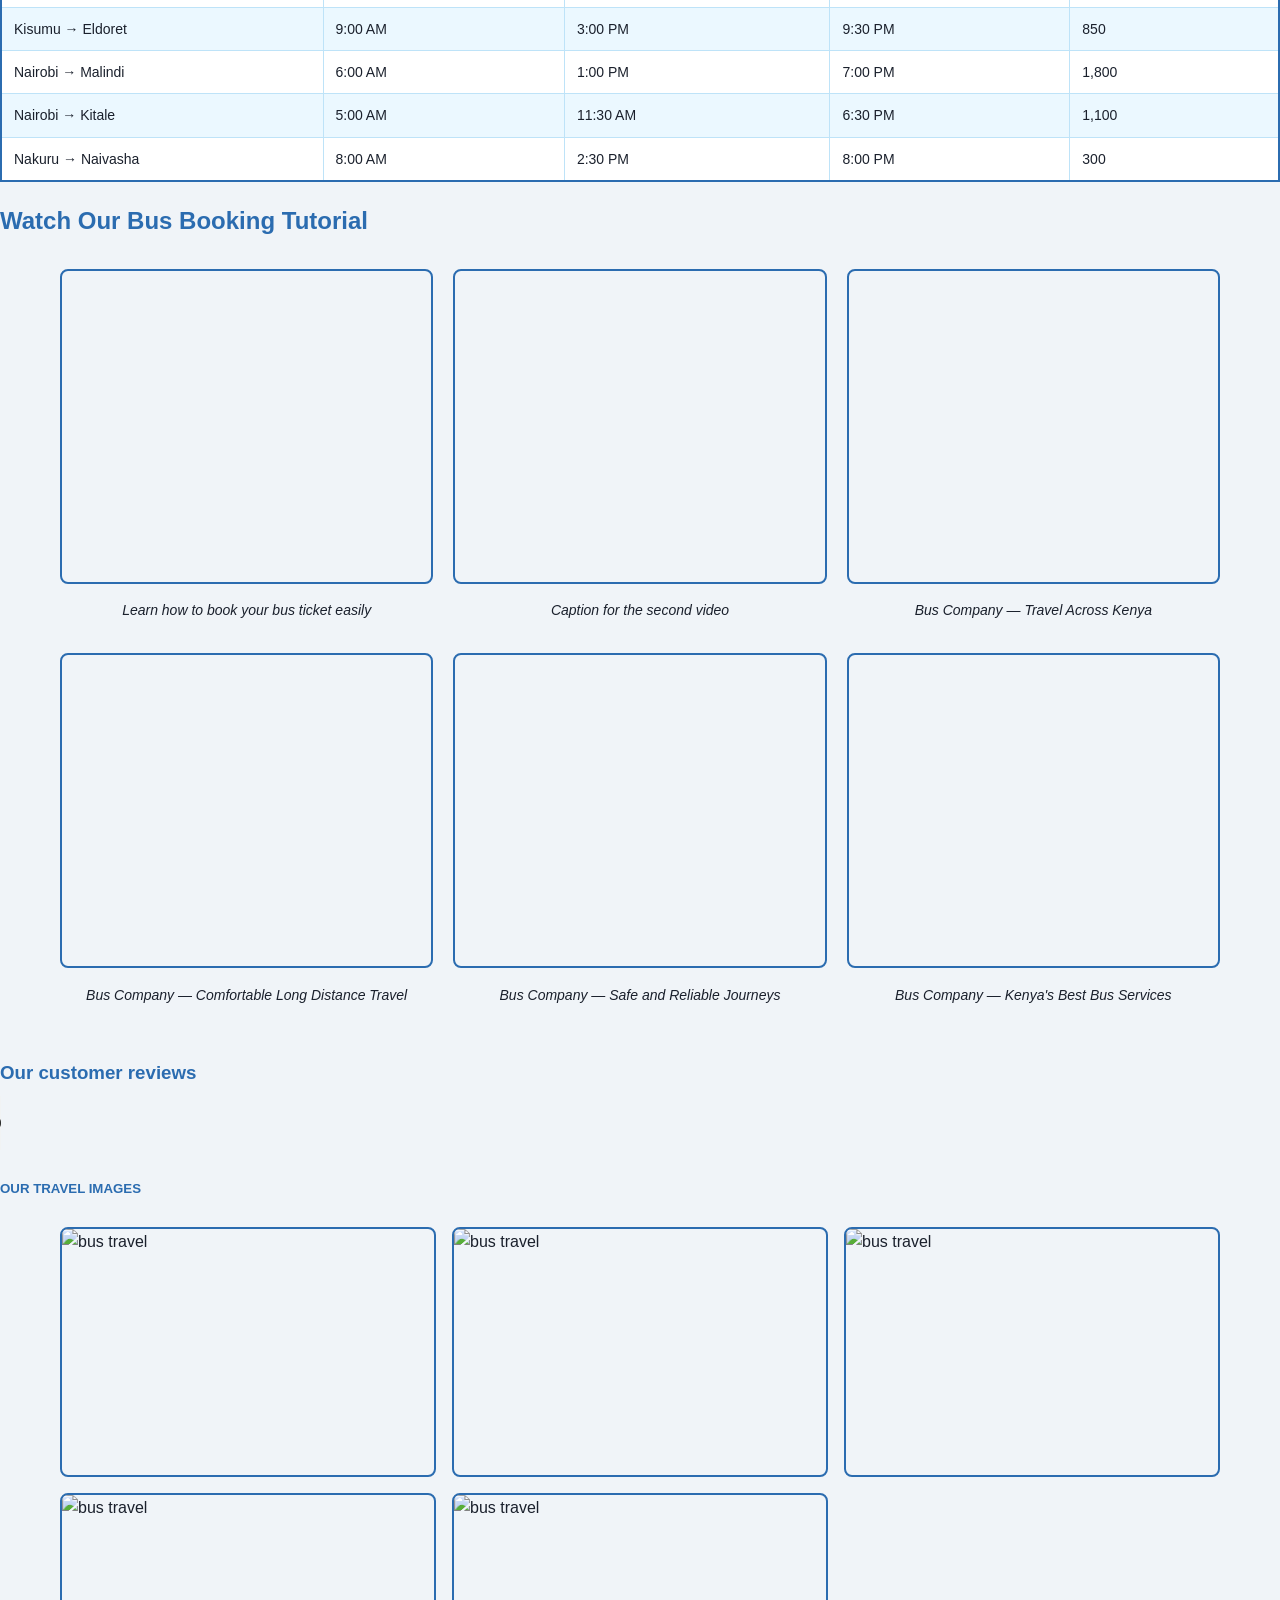
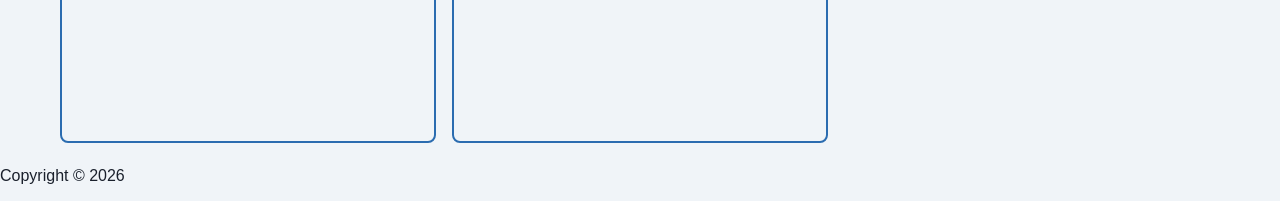
==== commit cb94e82b: "Add Registration Form link to navigation" ====
--- a/index.html
+++ b/index.html
@@ -12,6 +12,7 @@
     <a href="index.html">Home</a>
     <a href="about.html">About</a>
     <a href="contact.html">Contact</a>
+    <a href="form.html">Registration Form</a>
   </nav>
 
   <h1>BUS BOOKING</h1>
